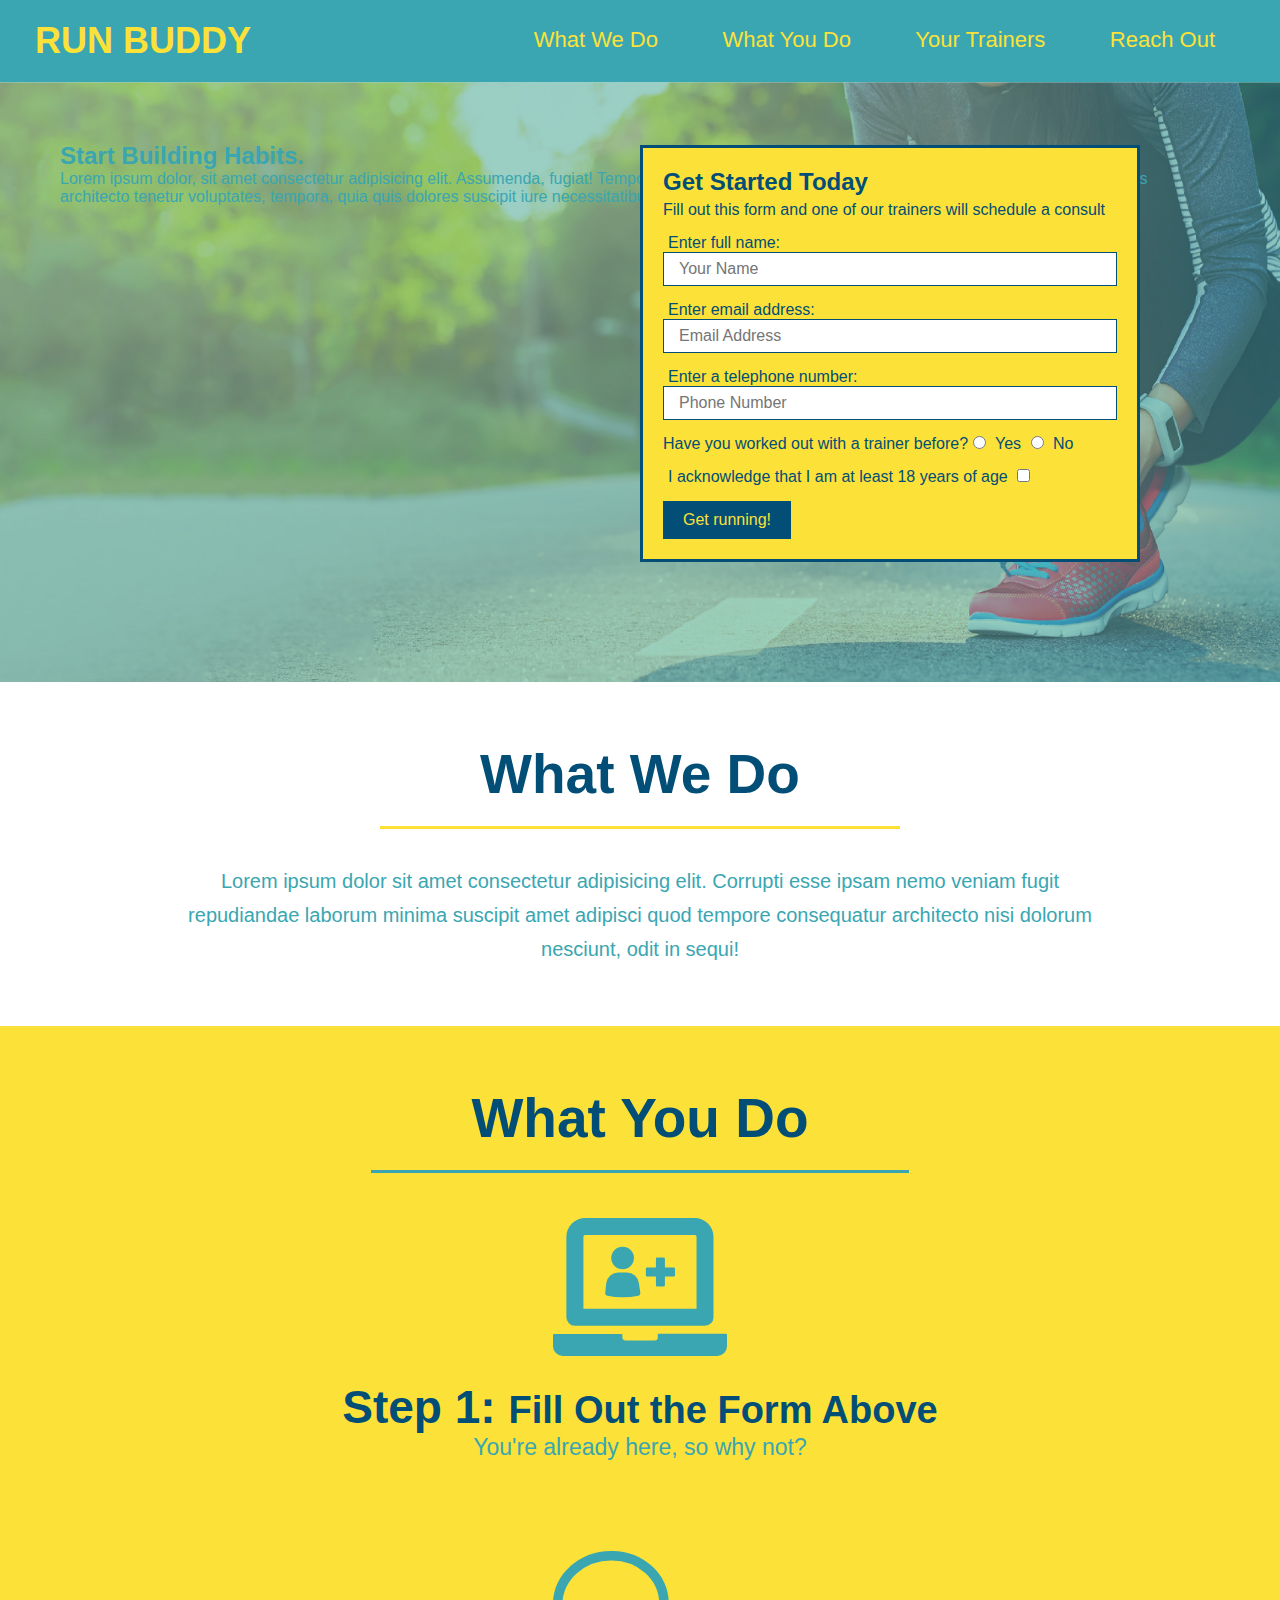
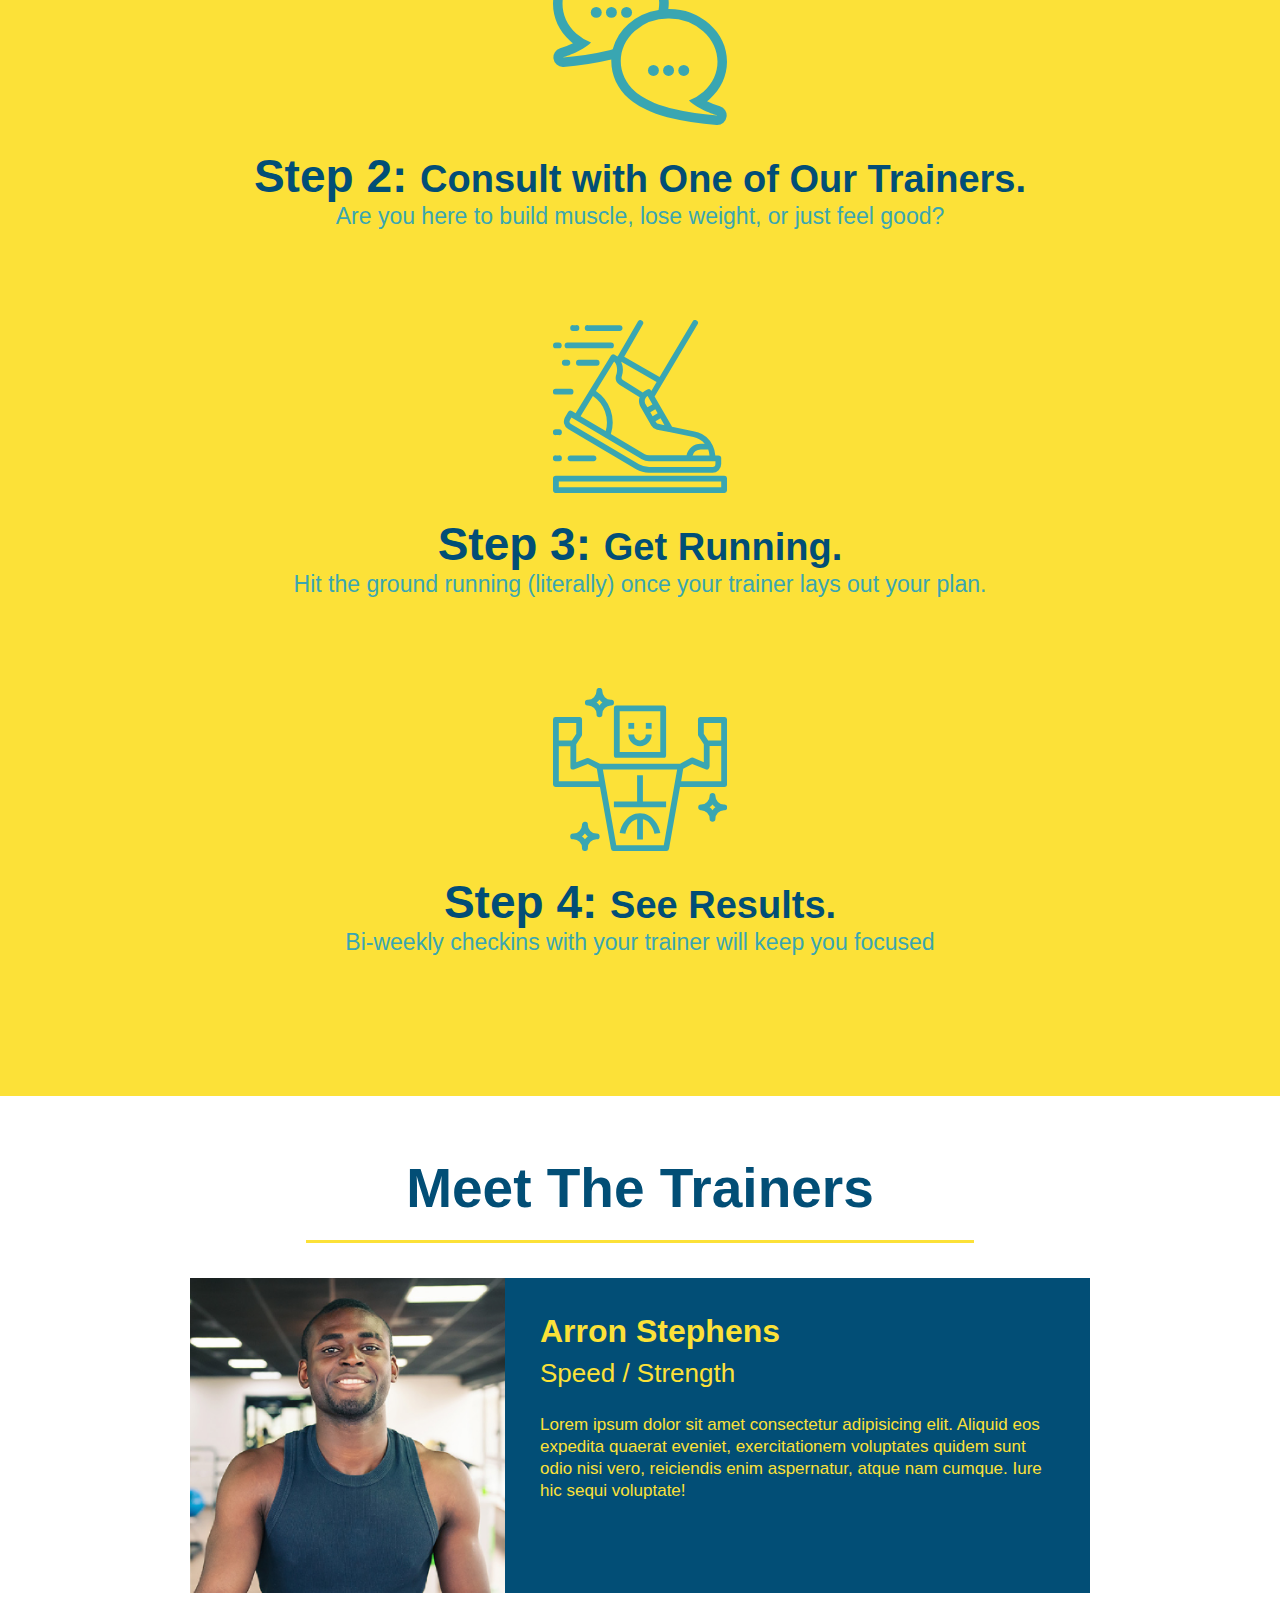
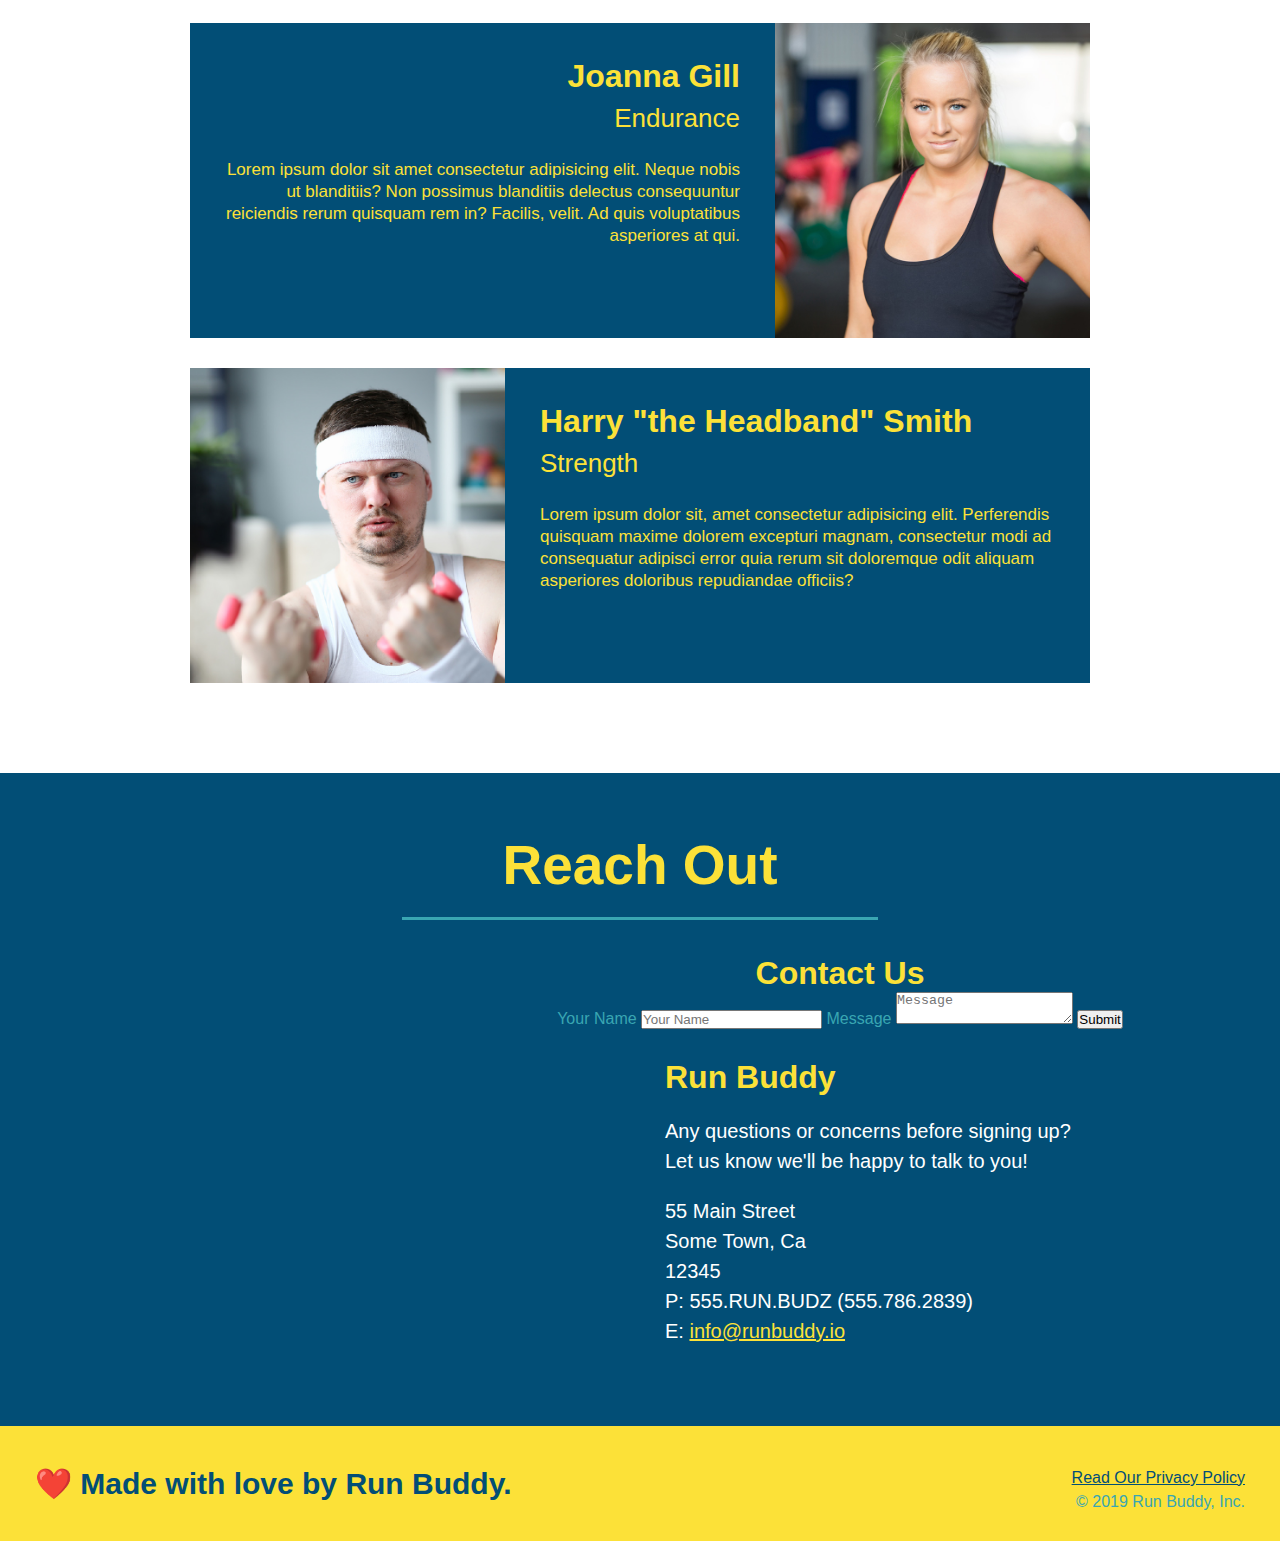
==== index.html @ 428d2fec "add contact form" ====
<!DOCTYPE html>
<html lang="en">
  <head>
    <meta charset="UTF-8" />
    <title>Run Buddy</title>
    <link rel="stylesheet" href="./assets/css/style.css" />
  </head>
  <body>
    <!-- navigation -->
    <header>
      <h1>
        <a href="/">RUN BUDDY</a>
      </h1>
      <nav>
        <!-- Unordered list element -->
        <ul>
          <!-- List item element -->
          <li>
            <!-- Anchor element -->
            <a href="#what-we-do">What We Do</a>
          </li>
          <li>
            <a href="#what-you-do">What You Do</a>
          </li>
          <li>
            <a href="#your-trainers">Your Trainers</a>
          </li>
          <li>
            <a href="#reach-out">Reach Out</a>
          </li>
        </ul>
      </nav>
    </header>

    <!-- hero/jumbotron -->
    <section class="hero">
      <div class="hero-cta">
        <h2>Start Building Habits.</h2>
        <p>Lorem ipsum dolor, sit amet consectetur adipisicing elit. Assumenda, fugiat! Temporibus odio possimus fugit consequuntur, debitis voluptatem dignissimos architecto tenetur voluptates, tempora, quia quis dolores suscipit iure necessitatibus iusto illo.</p>
      </div>
      <div class="hero-form">
        <h3>Get Started Today</h3>
        <p>
          Fill out this form and one of our trainers will schedule a consult
        </p>
        <!-- add form element -->
        <form>
          <label for="name">Enter full name:</label>
          <input
            type="text"
            placeholder="Your Name"
            name="name"
            id="name"
            class="form-input"
          />
          <label for="email">Enter email address:</label>
          <input
            type="email"
            placeholder="Email Address"
            name="email"
            id="email"
            class="form-input"
          />
          <label for="phone">Enter a telephone number:</label>
          <input
            type="tel"
            placeholder="Phone Number"
            name="phone"
            id="phone-number"
            class="form-input"
          />
          <p>
            Have you worked out with a trainer before?
            <input type="radio" name="trainer-confirm" id="trainer-yes" />
            <label for="trainer-yes">Yes</label>
            <input type="radio" name="trainer-confirm" id="trainer-no" />
            <label for="trainer-no">No</label>
          </p>
          <p>
            <label for="checkbox">
              I acknowledge that I am at least 18 years of age
            </label>
            <input type="checkbox" name="age-confirm" id="checkbox" />
          </p>
          <button type="submit">Get running!</button>
        </form>
      </div>
    </section>

    <!-- 'what we do' section -->
    <section id="what-we-do" class="intro">
      <h2 class="section-title primary-border">What We Do</h2>
      <p>
        Lorem ipsum dolor sit amet consectetur adipisicing elit. Corrupti esse
        ipsam nemo veniam fugit repudiandae laborum minima suscipit amet
        adipisci quod tempore consequatur architecto nisi dolorum nesciunt, odit
        in sequi!
      </p>
    </section>

    <!-- 'what you do' section -->
    <section id="what-you-do" class="steps">
      <h2 class="section-title secondary-border">What You Do</h2>

      <div>
        <img src="assets/images/step-1.svg" alt="" />
        <h3>Step 1: <span>Fill Out the Form Above</span></h3>
        <p>You're already here, so why not?</p>
      </div>

      <div>
        <img src="assets/images/step-2.svg" alt="" />
        <h3>Step 2: <span>Consult with One of Our Trainers.</span></h3>
        <p>Are you here to build muscle, lose weight, or just feel good?</p>
      </div>

      <div>
        <img src="assets/images/step-3.svg" alt="" />
        <h3>Step 3: <span>Get Running.</span></h3>
        <p>
          Hit the ground running (literally) once your trainer lays out your
          plan.
        </p>
      </div>

      <div>
        <img src="assets/images/step-4.svg" alt="" />
        <h3>Step 4: <span>See Results.</span></h3>
        <p>Bi-weekly checkins with your trainer will keep you focused</p>
      </div>
    </section>

    <!-- 'meet the trainers' section -->
    <section id="your-trainers" class="trainers">
      <h2 class="section-title primary-border">Meet The Trainers</h2>
      <!-- first trainer bio -->
      <article class="trainer">
        <img
          src="assets/images/trainer-1.jpg"
          alt="Arron Stephens in his workout clothes, ready to pump iron"
        />
        <div class="trainer-bio text-left">
          <h3>Arron Stephens</h3>
          <h4>Speed / Strength</h4>
          <p>
            Lorem ipsum dolor sit amet consectetur adipisicing elit. Aliquid eos
            expedita quaerat eveniet, exercitationem voluptates quidem sunt odio
            nisi vero, reiciendis enim aspernatur, atque nam cumque. Iure hic
            sequi voluptate!
          </p>
        </div>
      </article>
      <!-- second trainer bio -->
      <article class="trainer">
        <div class="trainer-bio text-right">
          <h3>Joanna Gill</h3>
          <h4>Endurance</h4>
          <p>
            Lorem ipsum dolor sit amet consectetur adipisicing elit. Neque nobis
            ut blanditiis? Non possimus blanditiis delectus consequuntur
            reiciendis rerum quisquam rem in? Facilis, velit. Ad quis
            voluptatibus asperiores at qui.
          </p>
        </div>
        <img
          src="assets/images/trainer-2.jpg"
          alt="Joanna Gill cooling off after a workout"
        />
      </article>
      <!-- third trainer bio -->
      <article class="trainer">
        <img
          src="assets/images/trainer-3.jpg"
          alt="Harry Smith wearing a headband and lifting comically small pink weights"
        />
        <div class="trainer-bio text-left">
          <h3>Harry "the Headband" Smith</h3>
          <h4>Strength</h4>
          <p>
            Lorem ipsum dolor sit, amet consectetur adipisicing elit.
            Perferendis quisquam maxime dolorem excepturi magnam, consectetur
            modi ad consequatur adipisci error quia rerum sit doloremque odit
            aliquam asperiores doloribus repudiandae officiis?
          </p>
        </div>
      </article>
    </section>

    <!-- 'reach out' section -->
    <section id="reach-out" class="contact">
      <h2 class="section-title secondary-border">Reach Out</h2>
      <div class="contact-info">
        <iframe
          src="https://www.google.com/maps/embed?pb=!1m18!1m12!1m3!1d12410.68404969108!2d-95.26455086713744!3d38.954343572988265!2m3!1f0!2f0!3f0!3m2!1i1024!2i768!4f13.1!3m3!1m2!1s0x87bf6f32f3a8d673%3A0x53714e21ab238228!2sUniversity%20of%20Kansas!5e0!3m2!1sen!2sus!4v1631415348283!5m2!1sen!2sus"
          style="border: 0"
          allowfullscreen=""
          loading="lazy"
        ></iframe>
        <h3>Contact Us</h3>
        <form>
          <label for="contact-name">Your Name</label>
          <input type="text" id="contact-name" placeholder="Your Name" />

          <label for="contact-message">Message</label>
          <textarea id="contact-message" placeholder="Message"></textarea>

          <button type="submit">Submit</button>
        </form>

        <div>
          <h3>Run Buddy</h3>
          <p>
            Any questions or concerns before signing up?
            <br />
            Let us know we'll be happy to talk to you!
          </p>
          <address>
            55 Main Street <br />
            Some Town, Ca <br />
            12345 <br />
            P: 555.RUN.BUDZ (555.786.2839) <br />
            E: <a href="mailto:info@runbuddy.io">info@runbuddy.io </a>
          </address>
        </div>
      </div>
    </section>

    <!-- footer -->
    <footer>
      <h2>❤️ Made with love by Run Buddy.</h2>
      <div>
        <a href="./privacy-policy.html">Read Our Privacy Policy</a><br />
        &copy; 2019 Run Buddy, Inc.
      </div>
    </footer>
  </body>
</html>
---- assets/css/style.css ----
* {
  margin: 0;
  padding: 0;
  box-sizing: border-box;
}

/* apply styles to <body> */
body {
  color: #39a6b2;
  font-family: Helvetica, Arial, sans-serif;
}

/* apply styles to <header> */
header {
  padding: 20px 35px;
  background-color: #39a6b2;
}

header h1 {
  font-weight: bold;
  font-size: 36px;
  color: #fce138;
  margin: 0;
  display: inline;
}

header a {
  text-decoration: none;
  color: #fce138;
}

header nav {
  float: right;
  margin: 7px 0;
}

header nav ul li {
  display: inline;
}

header nav ul li a {
  margin: 0 30px;
  font-weight: lighter;
  font-size: 22px;
}

/* FOOTER STYLES START */
footer {
  background: #fce138;
  width: 100%;
  padding: 40px 35px;
}

footer h2 {
  display: inline;
  color: #024e76;
  font-size: 30px;
  margin: 0;
}

footer div {
  float: right;
  line-height: 1.5;
  text-align: right;
}

footer a {
  color: #024e76;
}
/* FOOTER STYLES END */

/* SECTION UTILITY STYLES START */
section {
    padding: 60px;
}

.section-title {
  font-size: 55px;
  color: #024e76;
  margin-bottom: 35px;
  padding: 0 100px 20px 100px;
  display: inline-block;
  border-bottom: 3px solid;
}

.primary-border {
  border-color: #fce138;
}

.secondary-border {
  border-color: #39a6b2;
}

.text-left {
  text-align: left;
}

.text-right {
  text-align: right;
}
/* SECTION UTILITY STYLES END */

/* HERO STYLES START */
.hero {
  background-image: url("../images/hero-bg.jpg");
  height: 600px;
  background-size: cover;
  background-position: center;
  position: relative;
}

.hero-form {
  background-color: #fce138;
  padding: 20px;
  width: 500px;
  color: #024e76;
  border: solid 3px #024e76;
  position: absolute;
  bottom: 120px;
  right: 140px;
}

.hero-form h3 {
  margin: 0;
  font-size: 24px;
}

.hero-form p {
  margin: 5px 0 15px 0;
}

.hero-form label {
  margin: 0 5px;
}

.hero-form button {
  padding: 10px 20px;
  font-size: 16px;
  color: #fce138;
  border: none;
  background-color: #024e76;
}

.form-input {
  border: 1px solid #024e76;
  display: block;
  padding: 7px 15px;
  font-size: 16px;
  color: #024e76;
  width: 100%;
  margin-bottom: 15px;
}
/* HERO STYLES END */


/* WHAT WE DO STYLES START */
.intro {
  text-align: center;
}

.intro p {
  line-height: 1.7;
  color: #39a6b2;
  width: 80%;
  font-size: 20px;
  margin: 0 auto;
}
/* WHAT WE DO STYLES END */

/* WHAT YOU DO STYLES START */
.steps {
  text-align: center;
  background: #fce138;
}

.steps div {
  margin-bottom: 80px;
}

.steps img {
  width: 15%;
  margin: 10px 0;
}

.steps h3 {
  color: #024e76;
  font-size: 46px;
  margin-top: 10px;
}

.steps p {
  color: #39a6b2;
  font-size: 23px;
}

.steps span {
  font-size: 38px;
}
/* WHAT YOU DO STYLES END */

/* YOUR TRAINERS STYLES START */
.trainers {
  text-align: center;
}

.trainer {
  width: 900px;
  margin: 0 auto 30px auto;
  background: #024e76;
  color: #fce138;
  overflow: auto;
}

.trainer img {
  width: 35%;
  float: left;
}

.trainer-bio {
  padding: 35px;
  float: left;
  width: 65%;
}

.trainer-bio h3 {
  font-size: 32px;
  margin-bottom: 8px;
}

.trainer-bio h4 {
  font-weight: lighter;
  font-size: 26px;
  margin-bottom: 25px;
}

.trainer-bio p {
  font-size: 17px;
  line-height: 1.3;
}
/* YOUR TRAINERS STYLES END */

/* REACH OUT STYLES START */
.contact {
  background: #024e76;
  text-align: center;
  overflow: auto;
}

.contact h2 {
  color: #fce138;
}

.contact-info iframe {
  width: 400px;
  height: 400px;
  float: left;
}

.contact-info div {
  width: 410px;
  display: inline-block;
  vertical-align: top;
  text-align: left;
  margin: 30px 0 0 60px;
  color: white;
}

.contact-info h3 {
  color: #fce138;
  font-size: 32px;
}

.contact-info p,
address {
  margin: 20px 0;
  line-height: 1.5;
  font-size: 20px;
  font-style: normal;
}

.contact-info a {
  color: #fce138;
}
/* REACH OUT STYLES END */
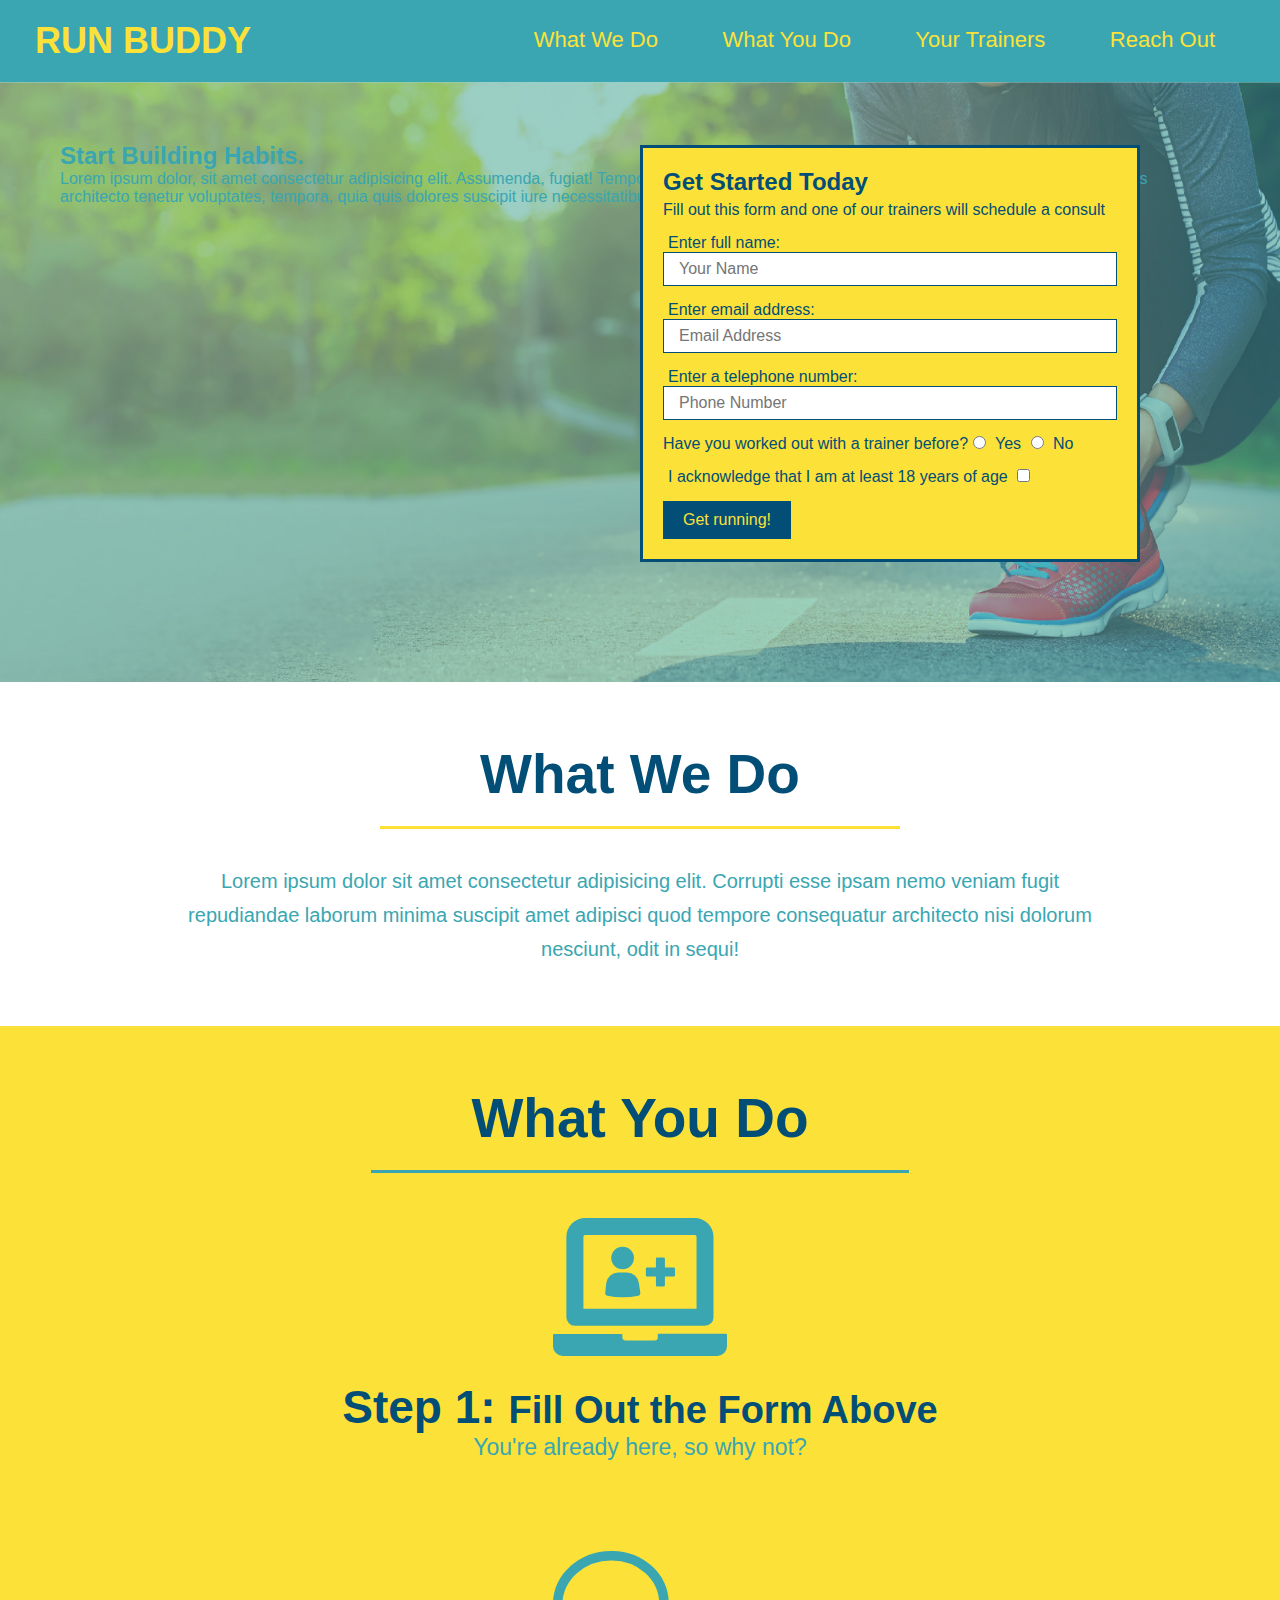
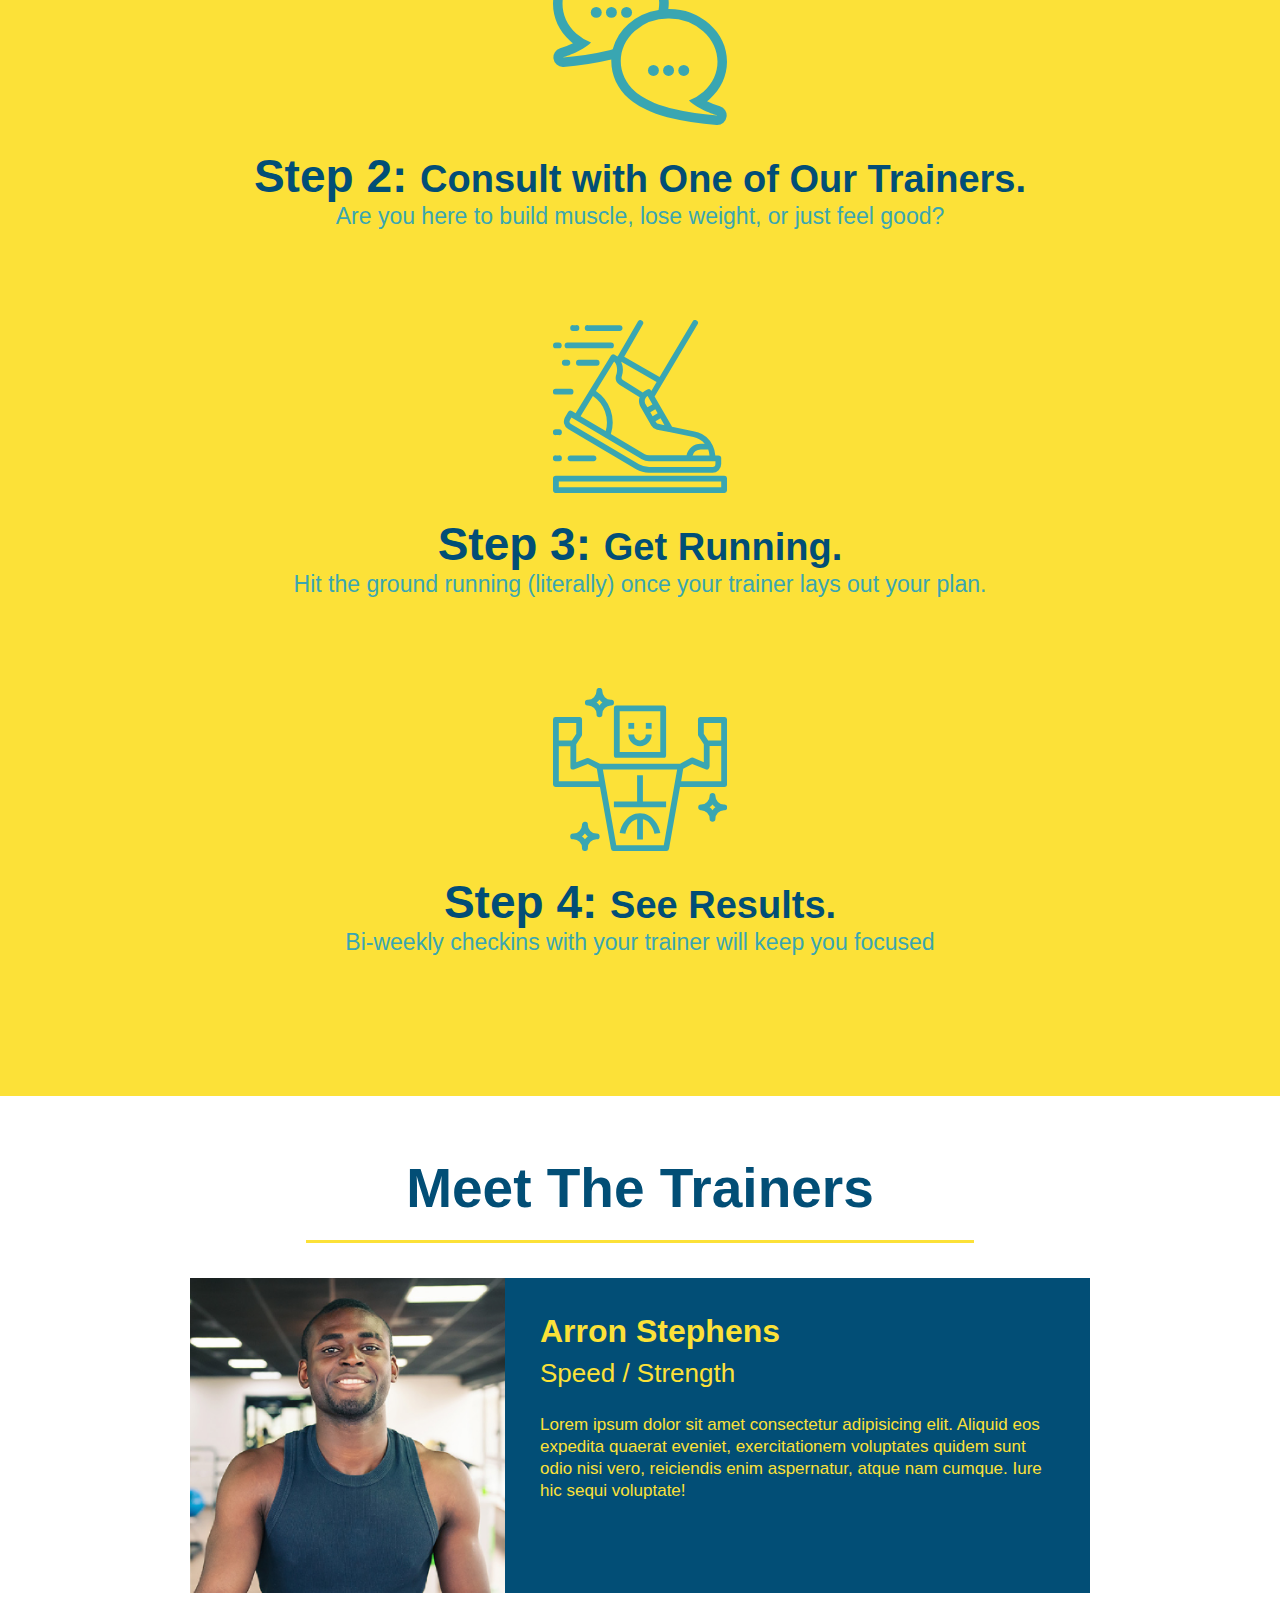
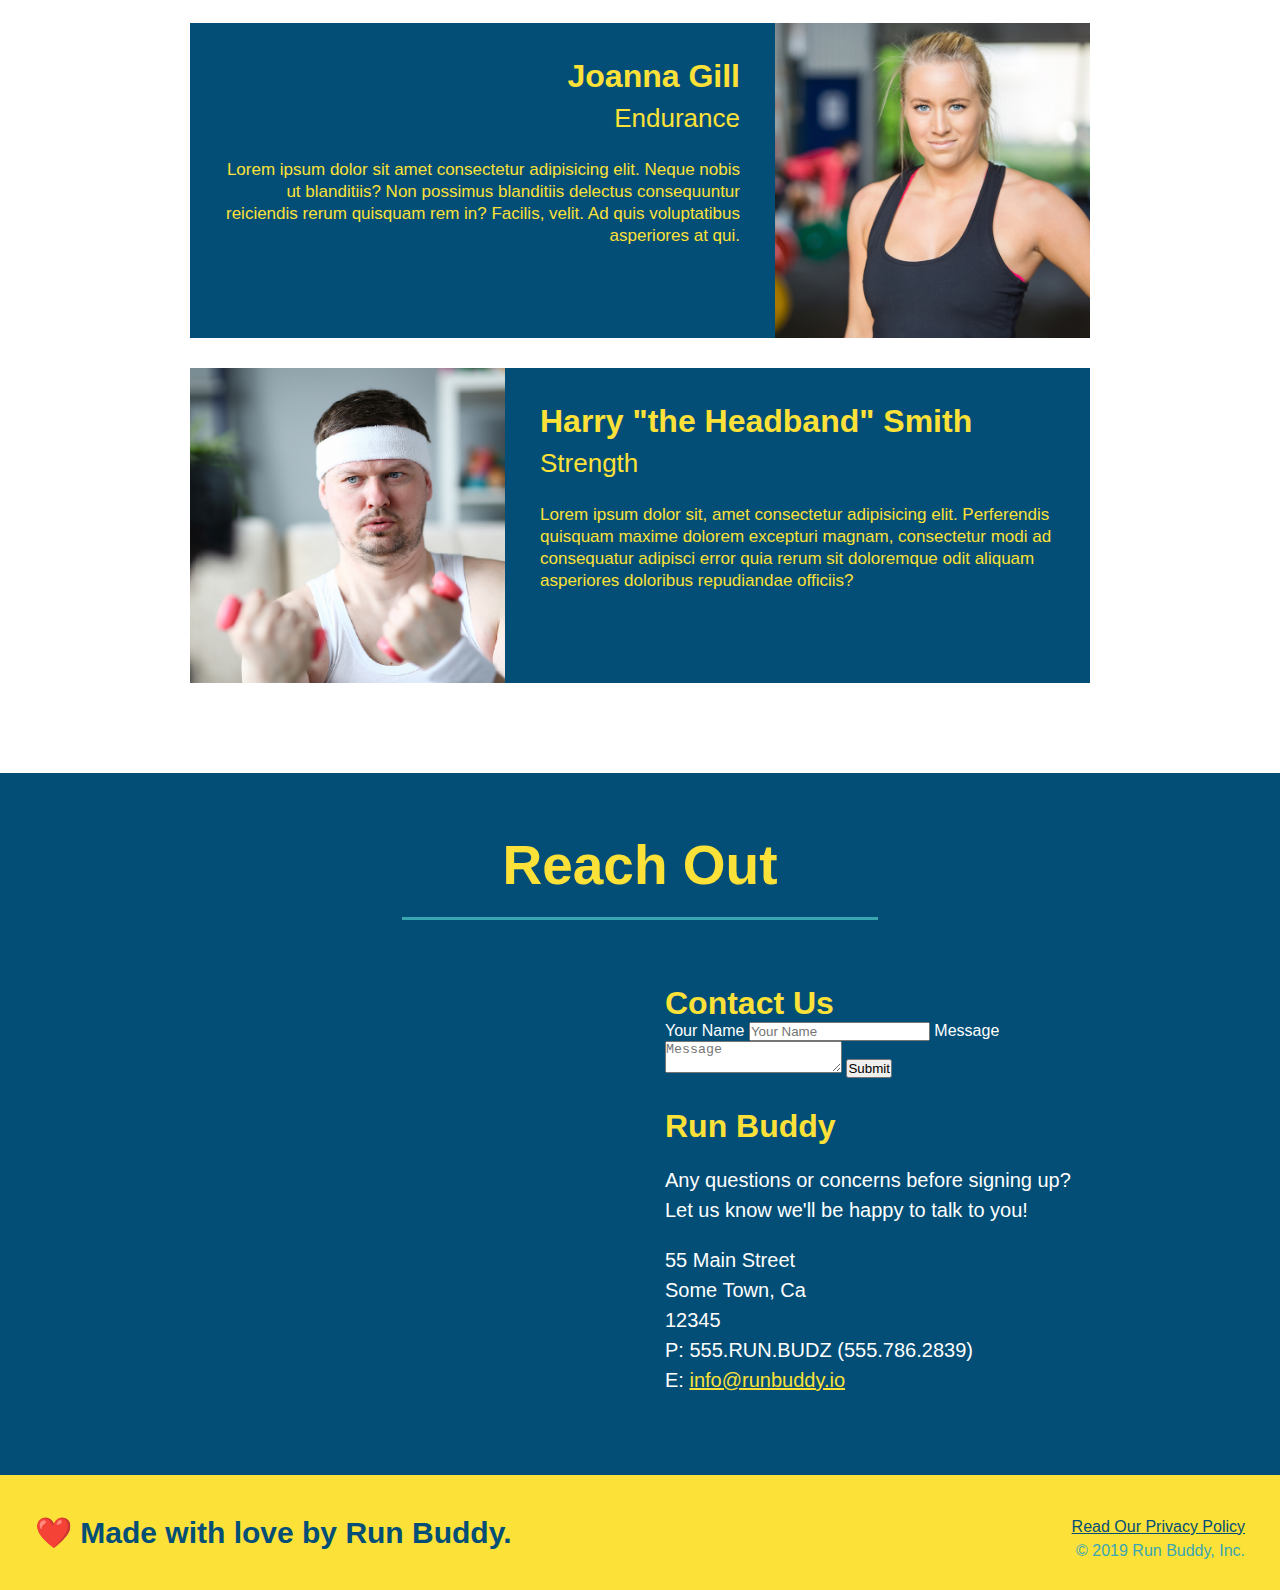
==== commit 39609951: "add missing contact-form div" ====
--- a/index.html
+++ b/index.html
@@ -36,7 +36,12 @@
     <section class="hero">
       <div class="hero-cta">
         <h2>Start Building Habits.</h2>
-        <p>Lorem ipsum dolor, sit amet consectetur adipisicing elit. Assumenda, fugiat! Temporibus odio possimus fugit consequuntur, debitis voluptatem dignissimos architecto tenetur voluptates, tempora, quia quis dolores suscipit iure necessitatibus iusto illo.</p>
+        <p>
+          Lorem ipsum dolor, sit amet consectetur adipisicing elit. Assumenda,
+          fugiat! Temporibus odio possimus fugit consequuntur, debitis
+          voluptatem dignissimos architecto tenetur voluptates, tempora, quia
+          quis dolores suscipit iure necessitatibus iusto illo.
+        </p>
       </div>
       <div class="hero-form">
         <h3>Get Started Today</h3>
@@ -196,17 +201,18 @@
           allowfullscreen=""
           loading="lazy"
         ></iframe>
-        <h3>Contact Us</h3>
-        <form>
-          <label for="contact-name">Your Name</label>
-          <input type="text" id="contact-name" placeholder="Your Name" />
-
-          <label for="contact-message">Message</label>
-          <textarea id="contact-message" placeholder="Message"></textarea>
-
-          <button type="submit">Submit</button>
-        </form>
-
+        <div class="contact-form">
+          <h3>Contact Us</h3>
+          <form>
+            <label for="contact-name">Your Name</label>
+            <input type="text" id="contact-name" placeholder="Your Name" />
+
+            <label for="contact-message">Message</label>
+            <textarea id="contact-message" placeholder="Message"></textarea>
+
+            <button type="submit">Submit</button>
+          </form>
+        </div>
         <div>
           <h3>Run Buddy</h3>
           <p>
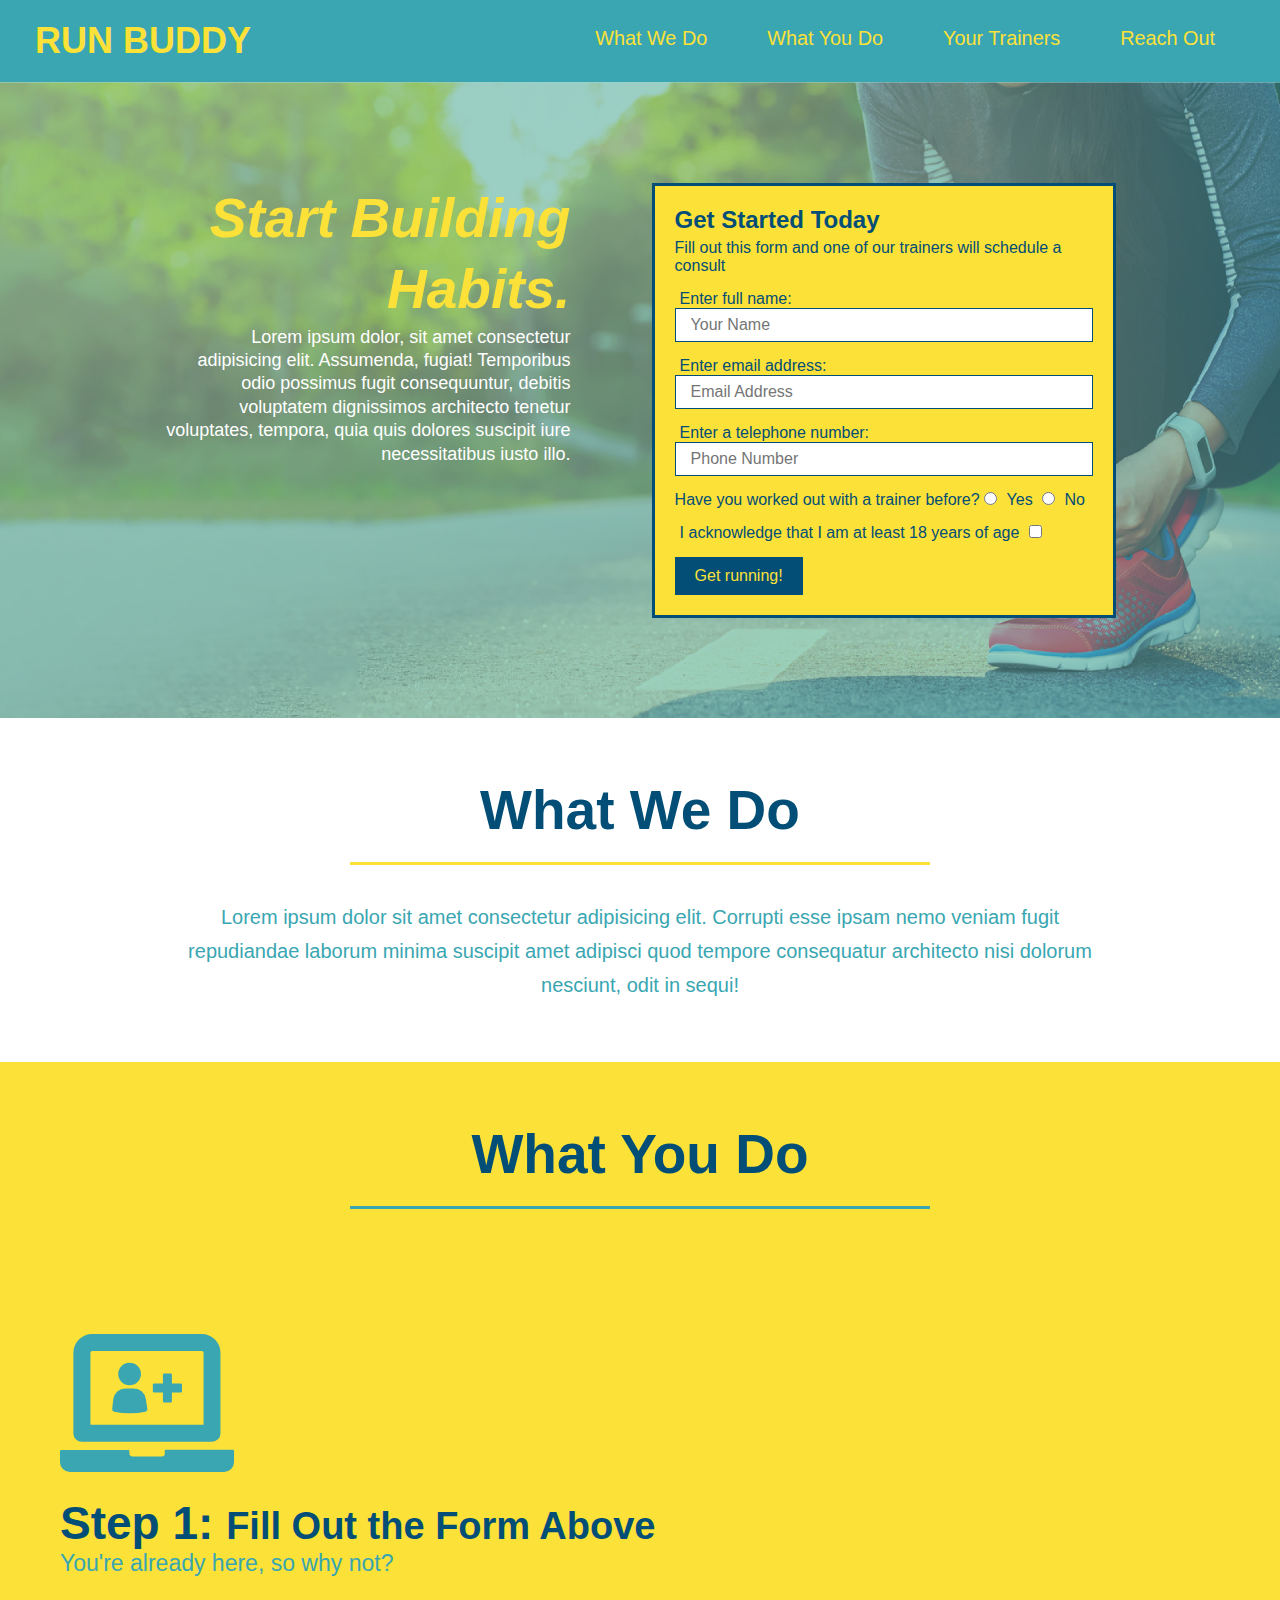
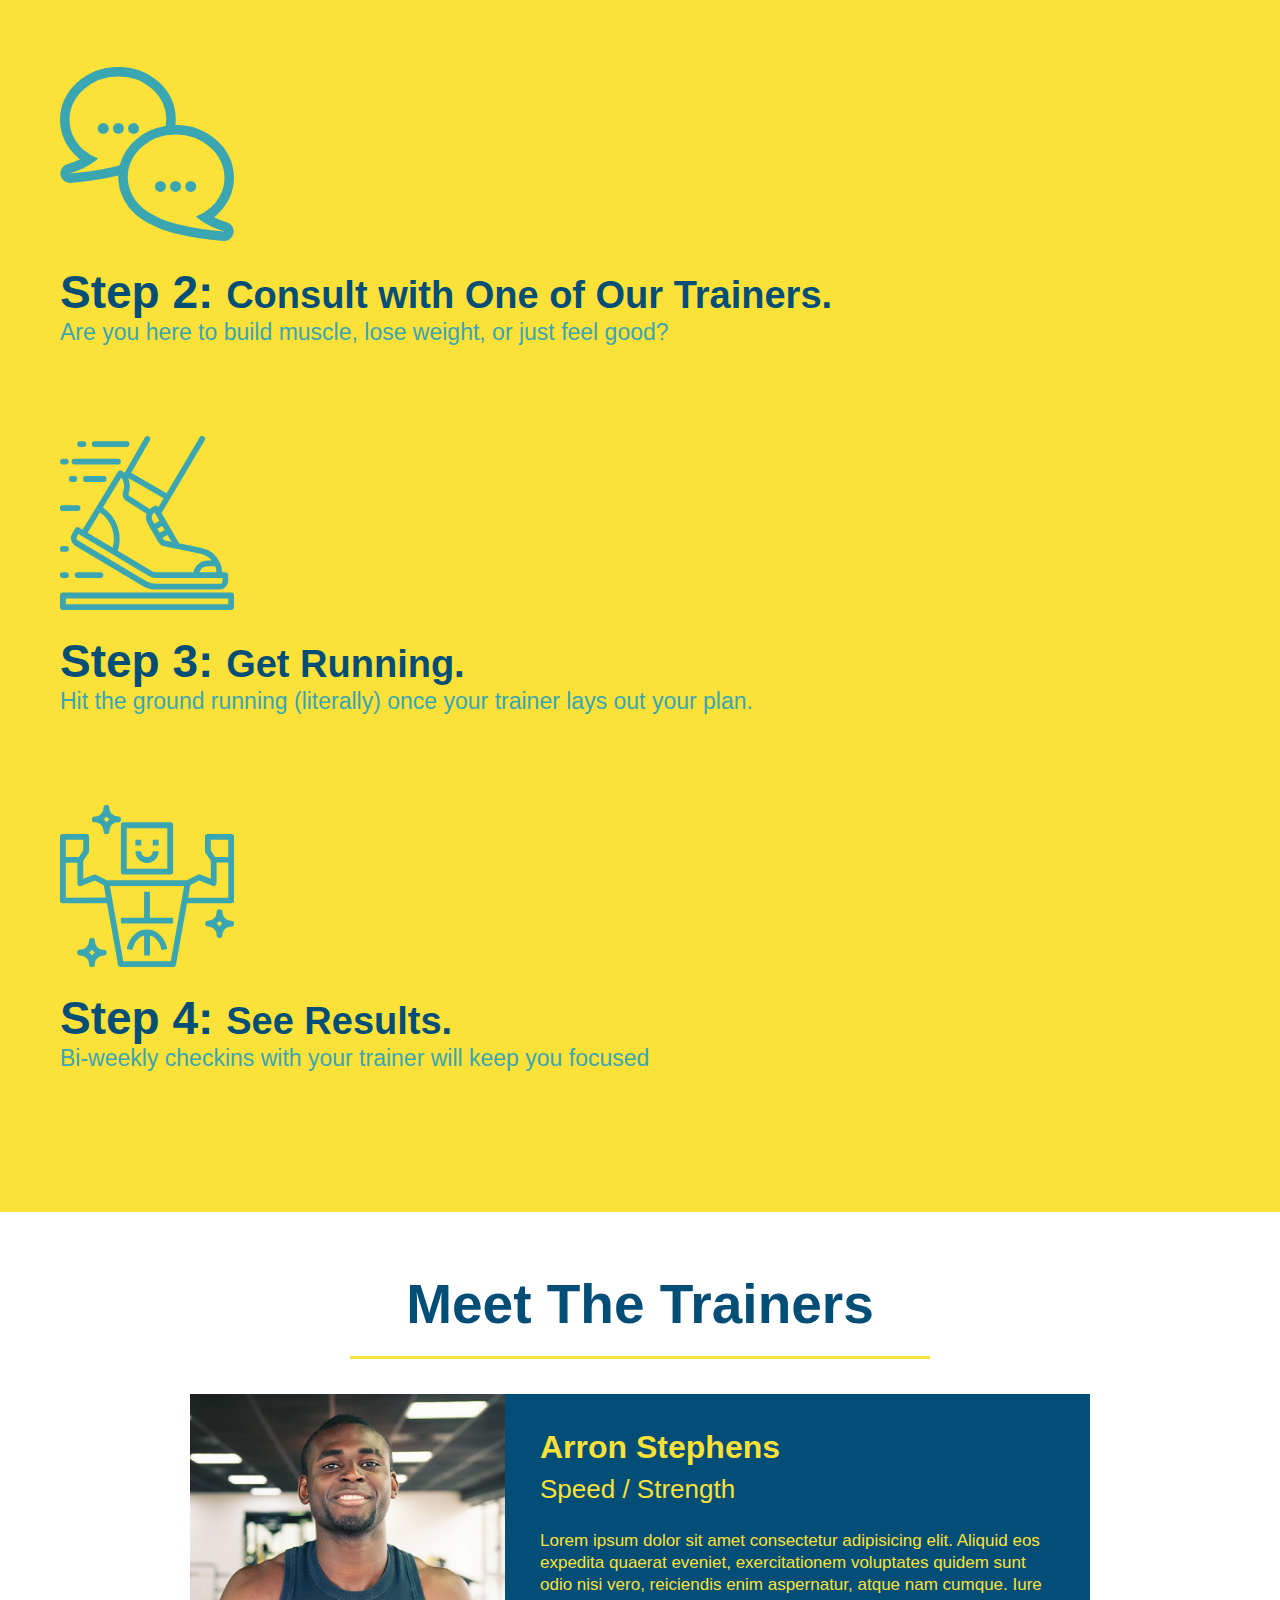
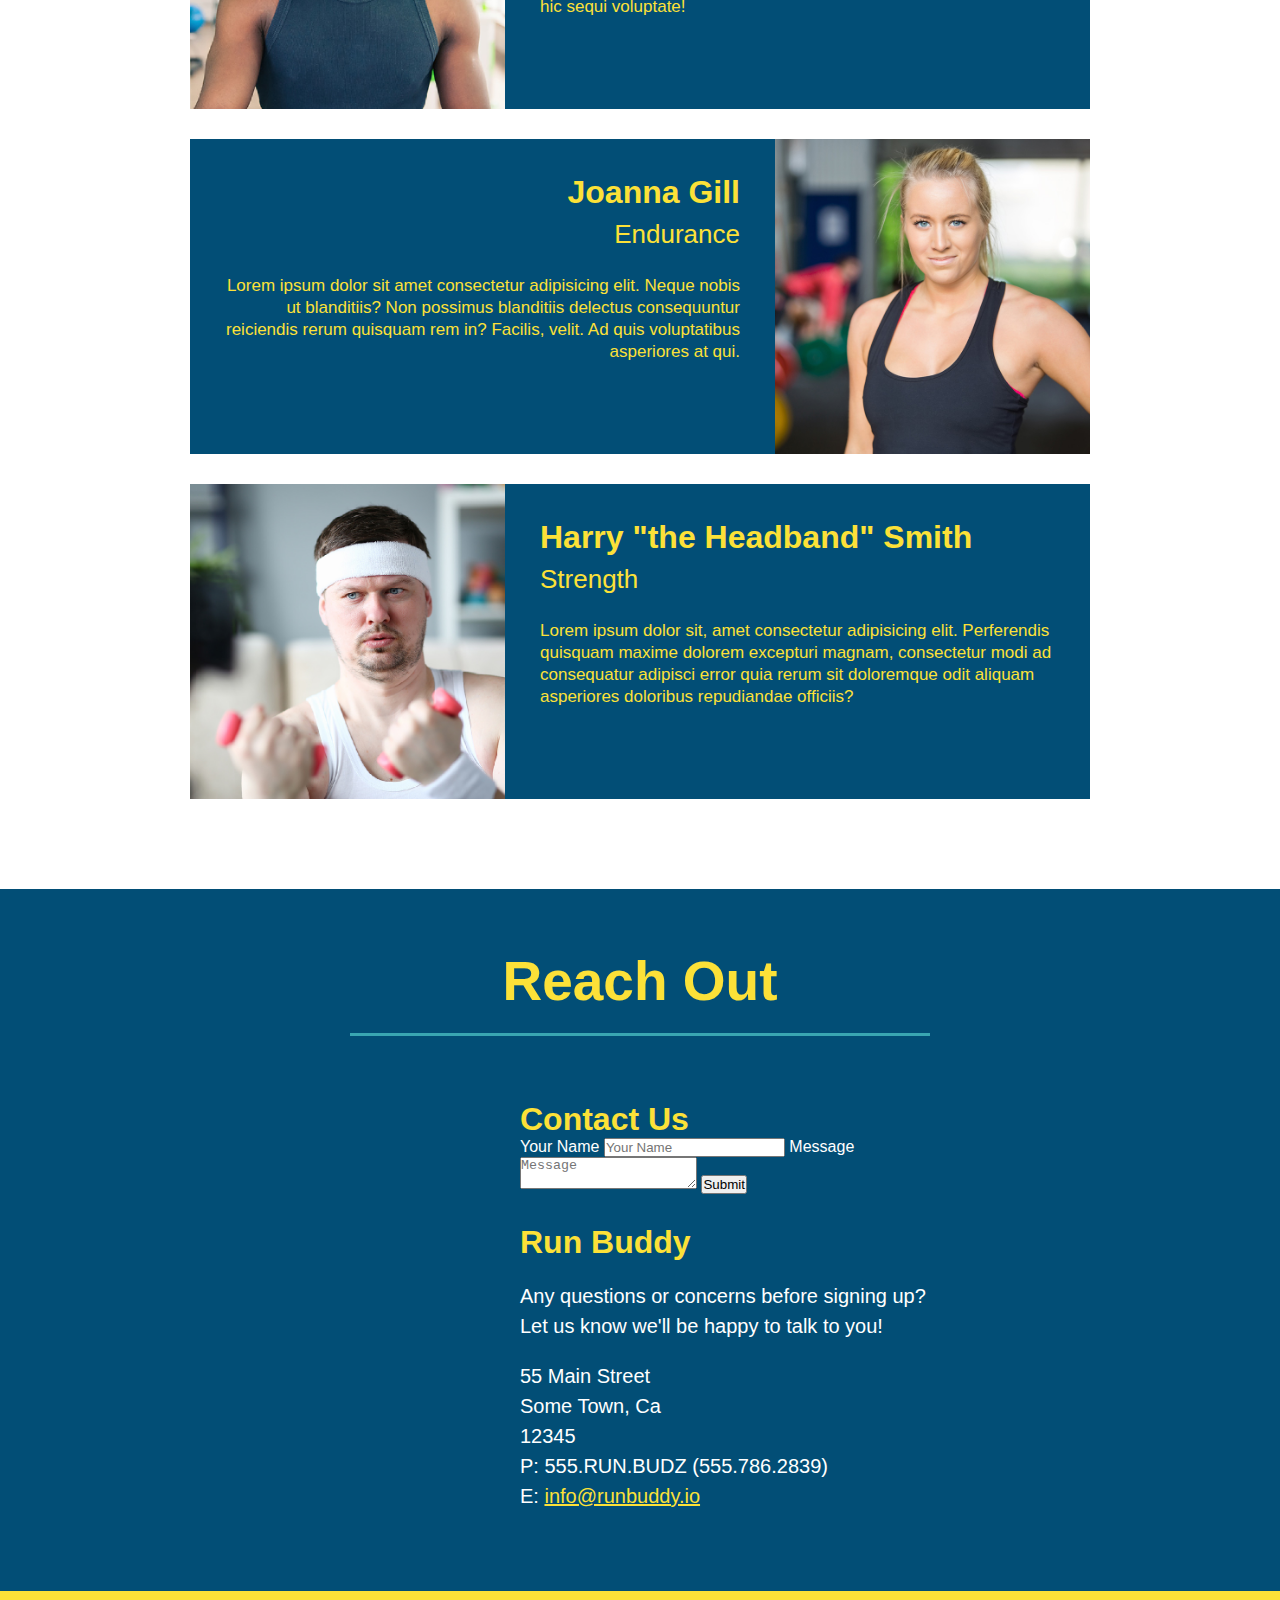
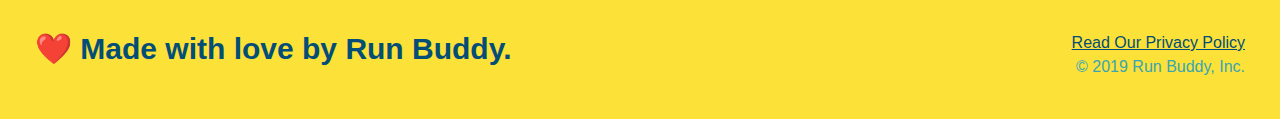
==== commit 3b9536e6: "add flexbox to section titles and p elements" ====
--- a/index.html
+++ b/index.html
@@ -94,19 +94,24 @@
 
     <!-- 'what we do' section -->
     <section id="what-we-do" class="intro">
-      <h2 class="section-title primary-border">What We Do</h2>
-      <p>
-        Lorem ipsum dolor sit amet consectetur adipisicing elit. Corrupti esse
-        ipsam nemo veniam fugit repudiandae laborum minima suscipit amet
-        adipisci quod tempore consequatur architecto nisi dolorum nesciunt, odit
-        in sequi!
-      </p>
+      <div class="flex-row">
+        <h2 class="section-title primary-border">What We Do</h2>
+      </div>
+      <div class="flex-row">
+        <p>
+          Lorem ipsum dolor sit amet consectetur adipisicing elit. Corrupti esse
+          ipsam nemo veniam fugit repudiandae laborum minima suscipit amet
+          adipisci quod tempore consequatur architecto nisi dolorum nesciunt,
+          odit in sequi!
+        </p>
+      </div>
     </section>
 
     <!-- 'what you do' section -->
     <section id="what-you-do" class="steps">
-      <h2 class="section-title secondary-border">What You Do</h2>
-
+      <div class="flex-row">
+        <h2 class="section-title secondary-border">What You Do</h2>
+      </div>
       <div>
         <img src="assets/images/step-1.svg" alt="" />
         <h3>Step 1: <span>Fill Out the Form Above</span></h3>
@@ -137,7 +142,9 @@
 
     <!-- 'meet the trainers' section -->
     <section id="your-trainers" class="trainers">
-      <h2 class="section-title primary-border">Meet The Trainers</h2>
+      <div class="flex-row">
+        <h2 class="section-title primary-border">Meet The Trainers</h2>
+      </div>
       <!-- first trainer bio -->
       <article class="trainer">
         <img
@@ -193,7 +200,9 @@
 
     <!-- 'reach out' section -->
     <section id="reach-out" class="contact">
-      <h2 class="section-title secondary-border">Reach Out</h2>
+      <div class="flex-row">
+        <h2 class="section-title secondary-border">Reach Out</h2>
+      </div>
       <div class="contact-info">
         <iframe
           src="https://www.google.com/maps/embed?pb=!1m18!1m12!1m3!1d12410.68404969108!2d-95.26455086713744!3d38.954343572988265!2m3!1f0!2f0!3f0!3m2!1i1024!2i768!4f13.1!3m3!1m2!1s0x87bf6f32f3a8d673%3A0x53714e21ab238228!2sUniversity%20of%20Kansas!5e0!3m2!1sen!2sus!4v1631415348283!5m2!1sen!2sus"
--- a/assets/css/style.css
+++ b/assets/css/style.css
@@ -14,6 +14,9 @@
 header {
   padding: 20px 35px;
   background-color: #39a6b2;
+  display: flex;
+  justify-content: space-between;
+  flex-wrap: wrap;
 }
 
 header h1 {
@@ -21,7 +24,6 @@
   font-size: 36px;
   color: #fce138;
   margin: 0;
-  display: inline;
 }
 
 header a {
@@ -30,18 +32,21 @@
 }
 
 header nav {
-  float: right;
   margin: 7px 0;
 }
 
-header nav ul li {
-  display: inline;
+header nav ul {
+  display: flex;
+  flex-wrap: wrap;
+  justify-content: space-between;
+  align-items: center;
+  list-style: none;
 }
 
 header nav ul li a {
   margin: 0 30px;
   font-weight: lighter;
-  font-size: 22px;
+  font-size: 1.55vw;
 }
 
 /* FOOTER STYLES START */
@@ -49,17 +54,18 @@
   background: #fce138;
   width: 100%;
   padding: 40px 35px;
+  display: flex;
+  justify-content: space-between;
+  flex-wrap: wrap;
 }
 
 footer h2 {
-  display: inline;
   color: #024e76;
   font-size: 30px;
   margin: 0;
 }
 
 footer div {
-  float: right;
   line-height: 1.5;
   text-align: right;
 }
@@ -77,10 +83,11 @@
 .section-title {
   font-size: 55px;
   color: #024e76;
-  margin-bottom: 35px;
-  padding: 0 100px 20px 100px;
-  display: inline-block;
   border-bottom: 3px solid;
+  padding-bottom: 20px;
+  text-align: center;
+  margin: 0 auto 35px auto;
+  width: 50%;
 }
 
 .primary-border {
@@ -97,27 +104,45 @@
 
 .text-right {
   text-align: right;
+}
+
+.flex-row {
+  display: flex;
 }
 /* SECTION UTILITY STYLES END */
 
 /* HERO STYLES START */
 .hero {
   background-image: url("../images/hero-bg.jpg");
-  height: 600px;
   background-size: cover;
   background-position: center;
-  position: relative;
+  display: flex;
+  justify-content: center;
+  flex-wrap: wrap;
+}
+
+.hero-cta {
+  width: 35%;
+  text-align: right;
+  margin: 3.5%;
+  color: #fff;
+  font-size: 18px;
+  line-height: 1.3;
+}
+
+.hero-cta h2 {
+  font-style: italic;
+  font-size: 55px;
+  color: #fce138;
 }
 
 .hero-form {
   background-color: #fce138;
   padding: 20px;
-  width: 500px;
+  width: 40%;
   color: #024e76;
   border: solid 3px #024e76;
-  position: absolute;
-  bottom: 120px;
-  right: 140px;
+  margin: 3.5%;
 }
 
 .hero-form h3 {
@@ -154,22 +179,18 @@
 
 
 /* WHAT WE DO STYLES START */
-.intro {
-  text-align: center;
-}
-
 .intro p {
   line-height: 1.7;
   color: #39a6b2;
   width: 80%;
   font-size: 20px;
   margin: 0 auto;
+  text-align: center;
 }
 /* WHAT WE DO STYLES END */
 
 /* WHAT YOU DO STYLES START */
 .steps {
-  text-align: center;
   background: #fce138;
 }
 
@@ -199,10 +220,6 @@
 /* WHAT YOU DO STYLES END */
 
 /* YOUR TRAINERS STYLES START */
-.trainers {
-  text-align: center;
-}
-
 .trainer {
   width: 900px;
   margin: 0 auto 30px auto;
@@ -242,7 +259,6 @@
 /* REACH OUT STYLES START */
 .contact {
   background: #024e76;
-  text-align: center;
   overflow: auto;
 }
 
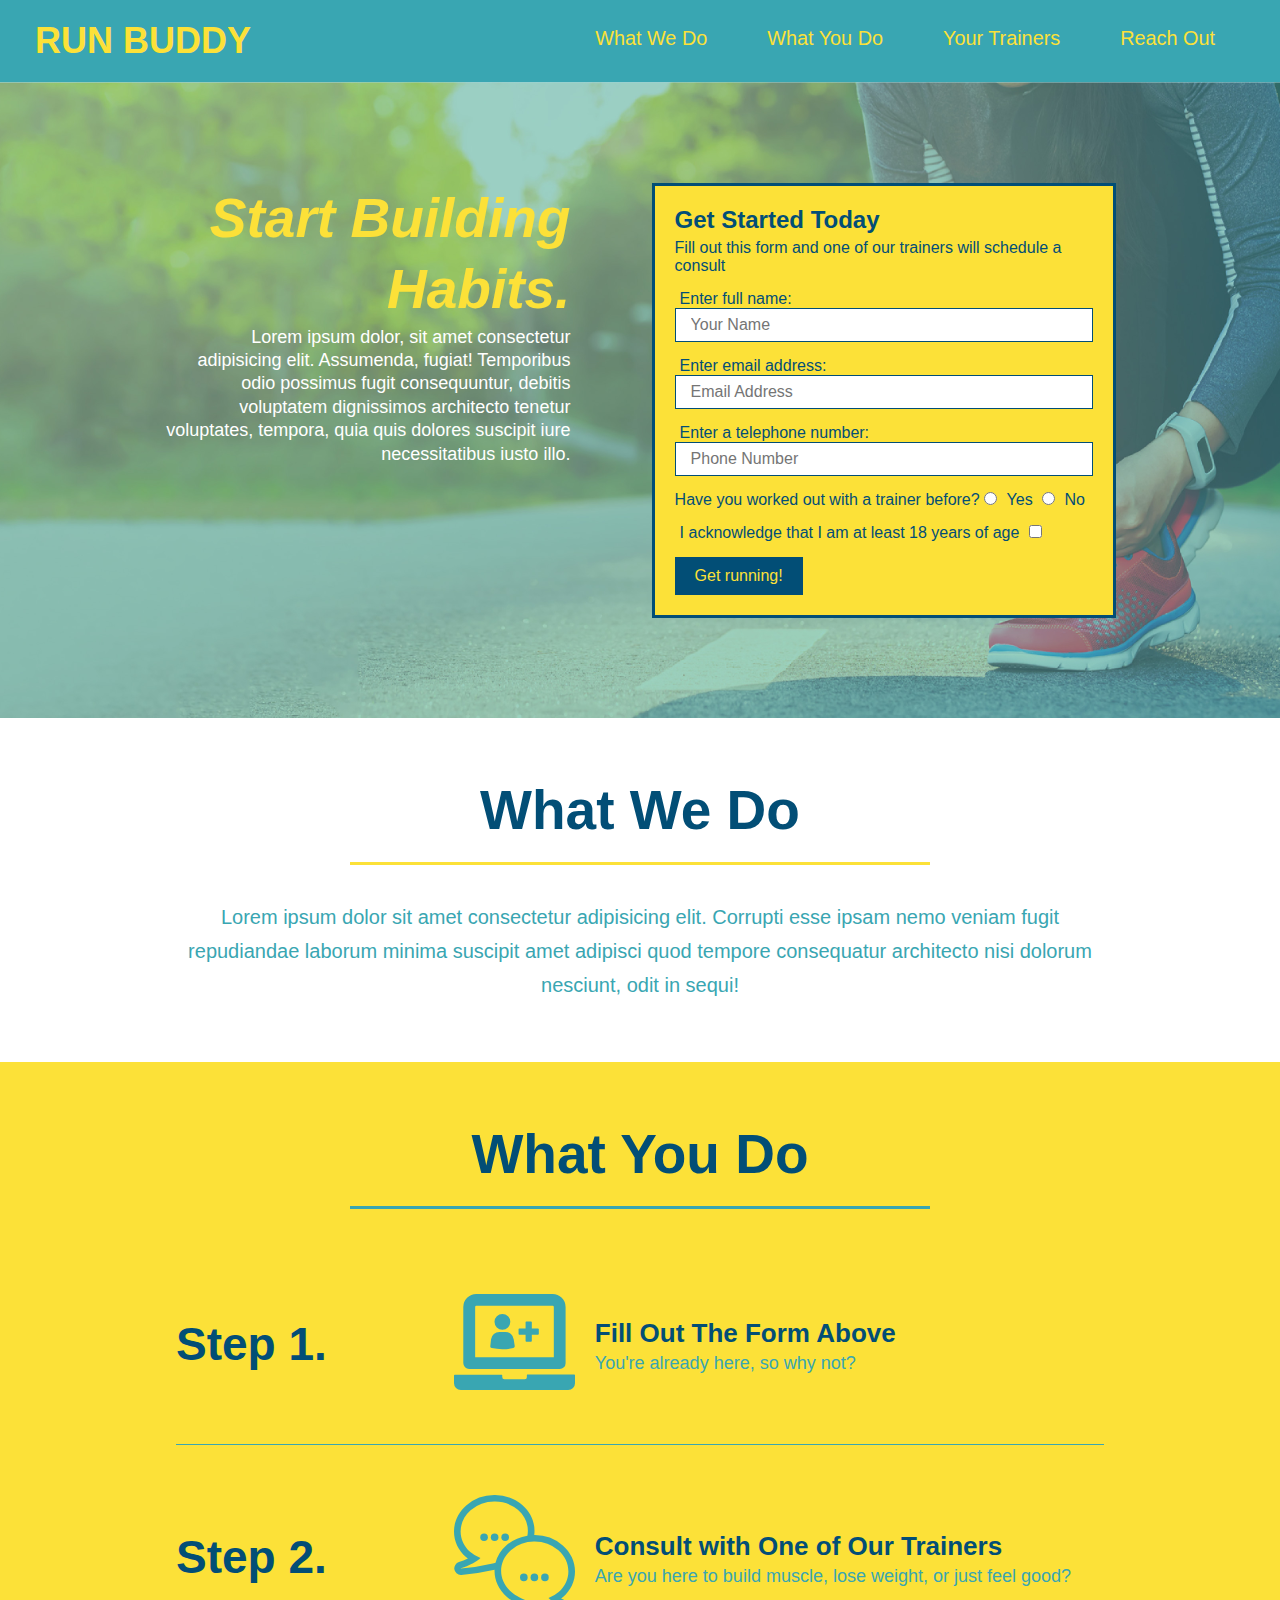
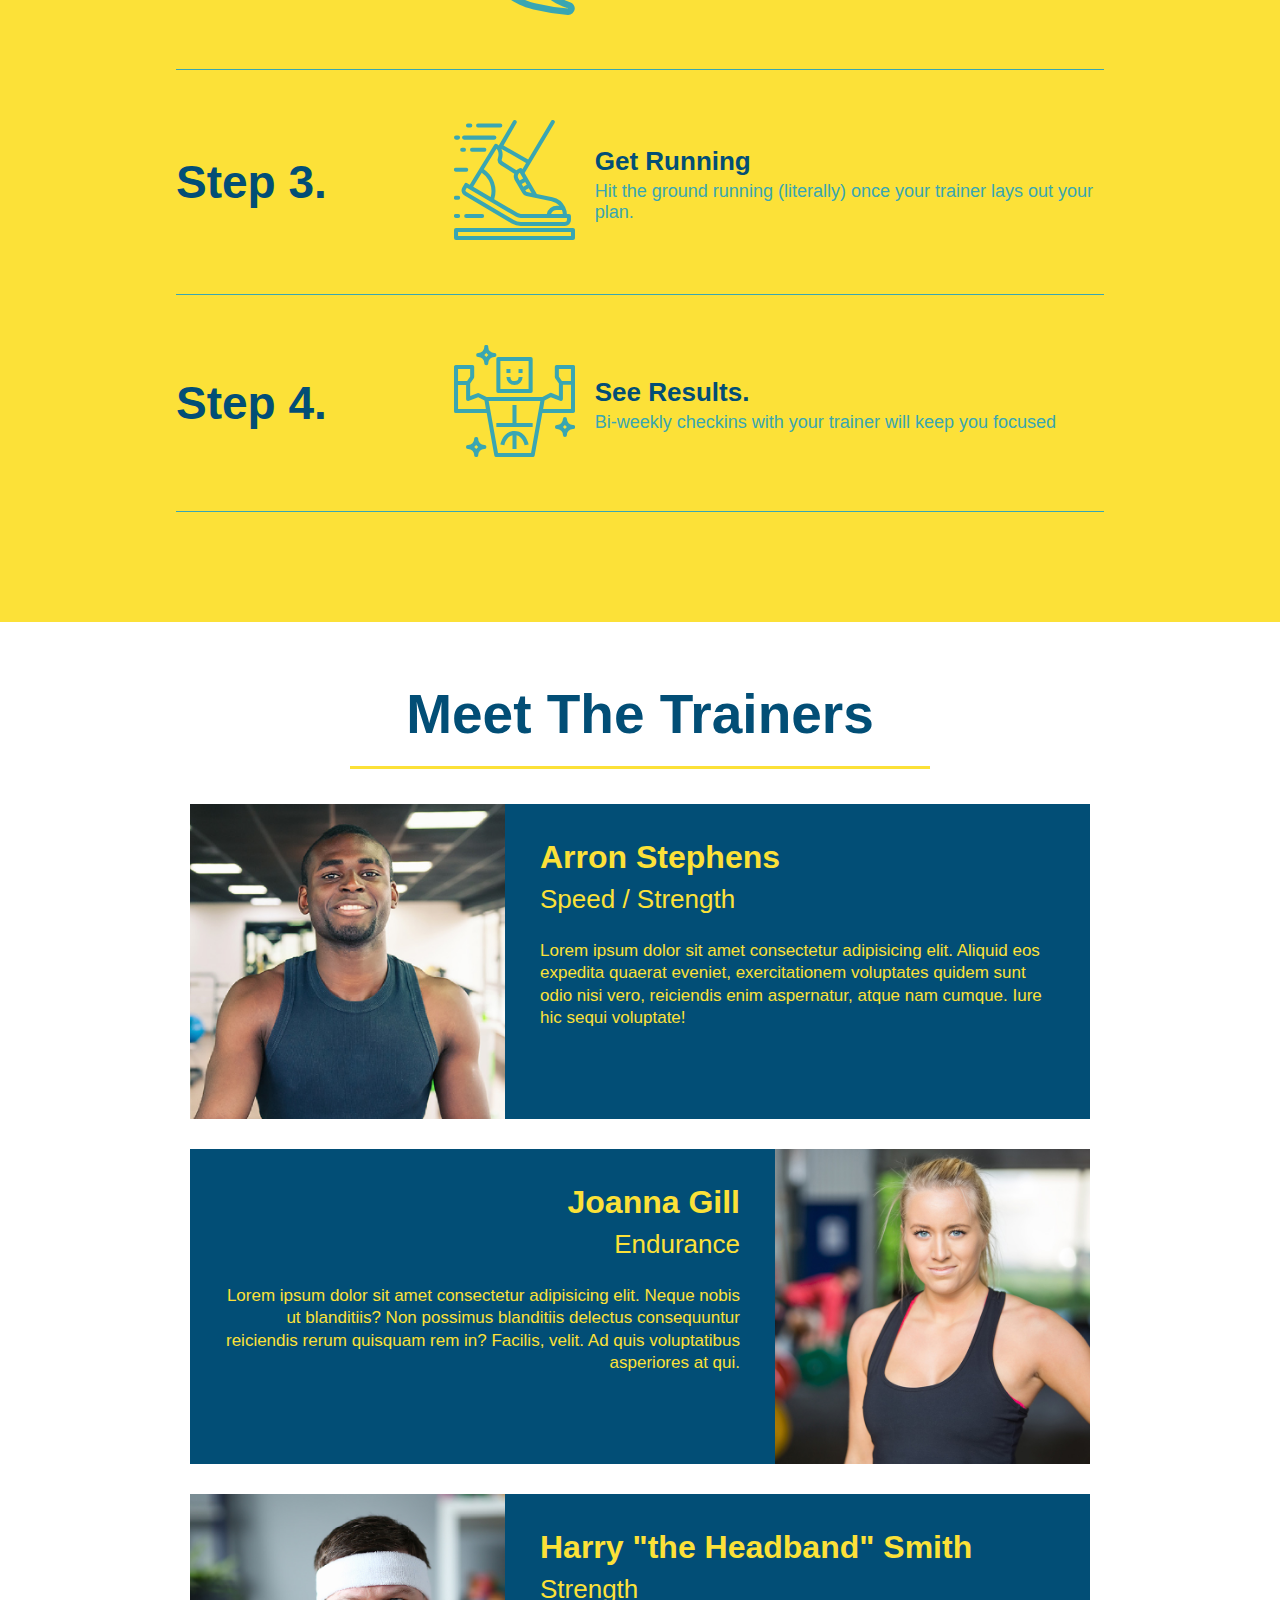
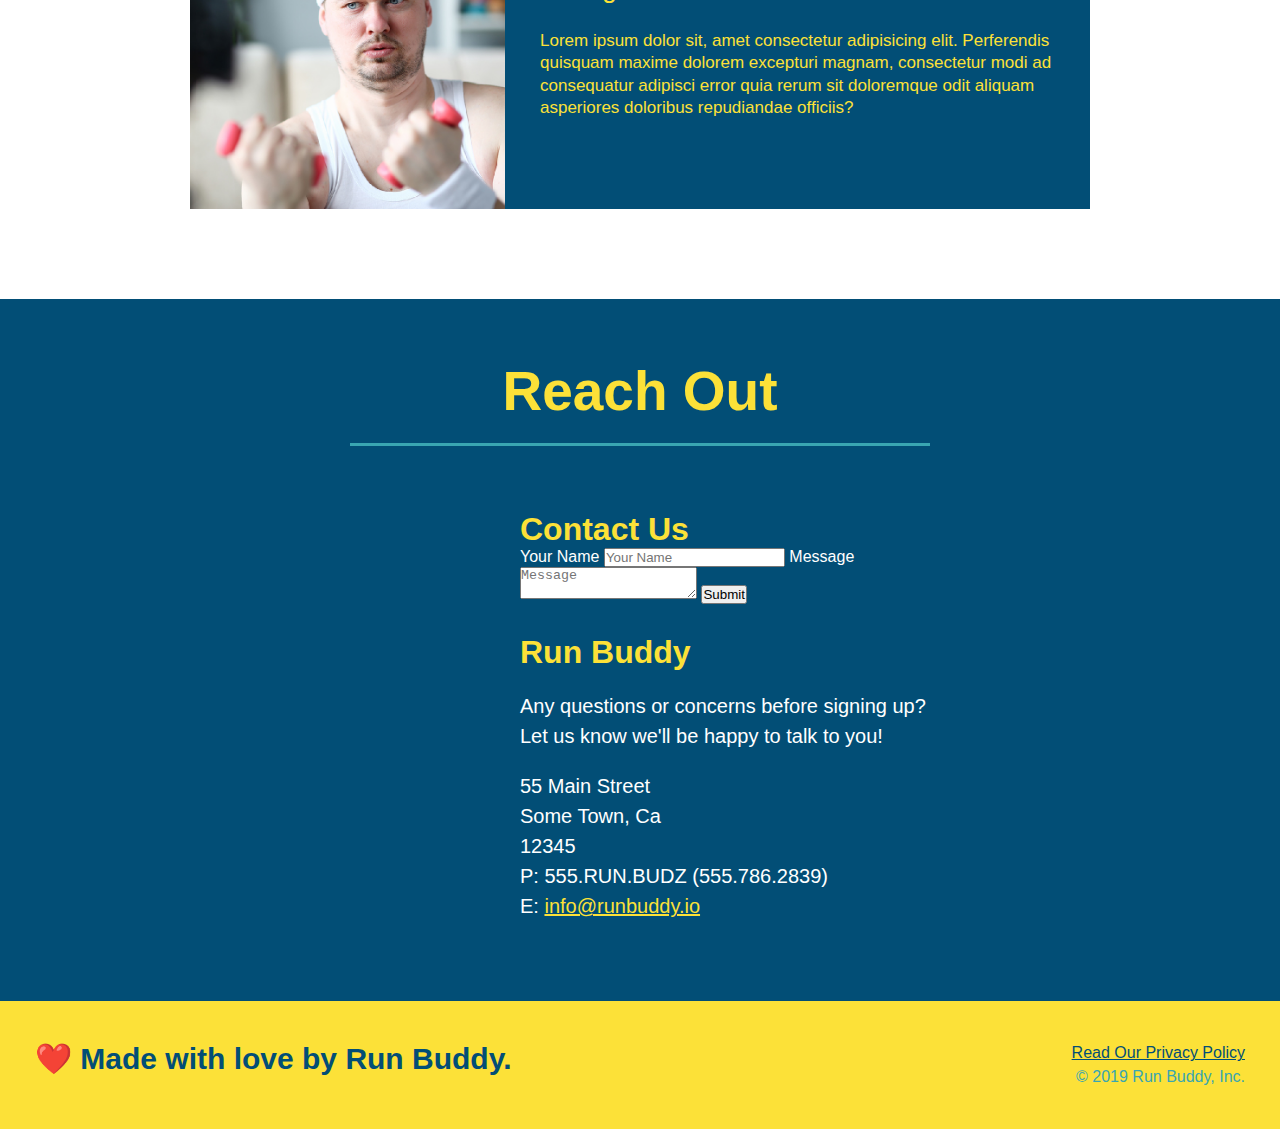
==== commit 97e6fb68: "add flexbox to the steps" ====
--- a/index.html
+++ b/index.html
@@ -112,31 +112,59 @@
       <div class="flex-row">
         <h2 class="section-title secondary-border">What You Do</h2>
       </div>
-      <div>
-        <img src="assets/images/step-1.svg" alt="" />
-        <h3>Step 1: <span>Fill Out the Form Above</span></h3>
-        <p>You're already here, so why not?</p>
-      </div>
-
-      <div>
-        <img src="assets/images/step-2.svg" alt="" />
-        <h3>Step 2: <span>Consult with One of Our Trainers.</span></h3>
-        <p>Are you here to build muscle, lose weight, or just feel good?</p>
-      </div>
-
-      <div>
-        <img src="assets/images/step-3.svg" alt="" />
-        <h3>Step 3: <span>Get Running.</span></h3>
-        <p>
-          Hit the ground running (literally) once your trainer lays out your
-          plan.
-        </p>
-      </div>
-
-      <div>
-        <img src="assets/images/step-4.svg" alt="" />
-        <h3>Step 4: <span>See Results.</span></h3>
-        <p>Bi-weekly checkins with your trainer will keep you focused</p>
+      <div class="step">
+        <h3>Step 1.</h3>
+        <div class="step-info">
+          <div class="step-img">
+            <img src="assets/images/step-1.svg" alt="" />
+          </div>
+          <div class="step-text">
+            <h4>Fill Out The Form Above</h4>
+            <p>You're already here, so why not?</p>
+          </div>
+        </div>
+      </div>
+
+      <div class="step">
+        <h3>Step 2.</h3>
+        <div class="step-info">
+          <div class="step-img">
+            <img src="assets/images/step-2.svg" alt="" />
+          </div>
+          <div class="step-text">
+            <h4>Consult with One of Our Trainers</h4>
+            <p>Are you here to build muscle, lose weight, or just feel good?</p>
+          </div>
+        </div>
+      </div>
+
+      <div class="step">
+        <h3>Step 3.</h3>
+        <div class="step-info">
+          <div class="step-img">
+            <img src="assets/images/step-3.svg" alt="" />
+          </div>
+          <div class="step-text">
+            <h4>Get Running</h4>
+            <p>
+              Hit the ground running (literally) once your trainer lays out your
+              plan.
+            </p>
+          </div>
+        </div>
+      </div>
+
+      <div class="step">
+        <h3>Step 4.</h3>
+        <div class="step-info">
+          <div class="step-img">
+            <img src="assets/images/step-4.svg" alt="" />
+          </div>
+          <div class="step-text">
+            <h4>See Results.</h4>
+            <p>Bi-weekly checkins with your trainer will keep you focused</p>
+          </div>
+        </div>
       </div>
     </section>
 
--- a/assets/css/style.css
+++ b/assets/css/style.css
@@ -194,28 +194,52 @@
   background: #fce138;
 }
 
-.steps div {
-  margin-bottom: 80px;
-}
-
-.steps img {
-  width: 15%;
-  margin: 10px 0;
-}
-
-.steps h3 {
+.step {
+  margin: 50px auto;
+  padding-bottom: 50px;
+  width: 80%;
+  border-bottom: 1px solid #39a6b2;
+  display: flex;
+  flex-wrap: wrap;
+  align-items: center;
+  justify-content: space-between;
+}
+
+.step h3 {
   color: #024e76;
   font-size: 46px;
-  margin-top: 10px;
-}
-
-.steps p {
+  flex: 1 30%;
+}
+
+.step-info {
+  flex: 2 70%;
+  display: flex;
+  flex-wrap: wrap;
+  align-items: center;
+}
+
+.step-img {
+  flex: 1 12%;
+  margin-right: 20px;
+}
+
+.step-img img {
+  max-width: 100%;
+}
+
+.step-text {
+  flex: 12;
+}
+
+.step-text h4 {
+  font-size: 26px;
+  line-height: 1.5;
+  color: #024e76;
+}
+
+.step-text p {
   color: #39a6b2;
-  font-size: 23px;
-}
-
-.steps span {
-  font-size: 38px;
+  font-size: 18px;
 }
 /* WHAT YOU DO STYLES END */
 
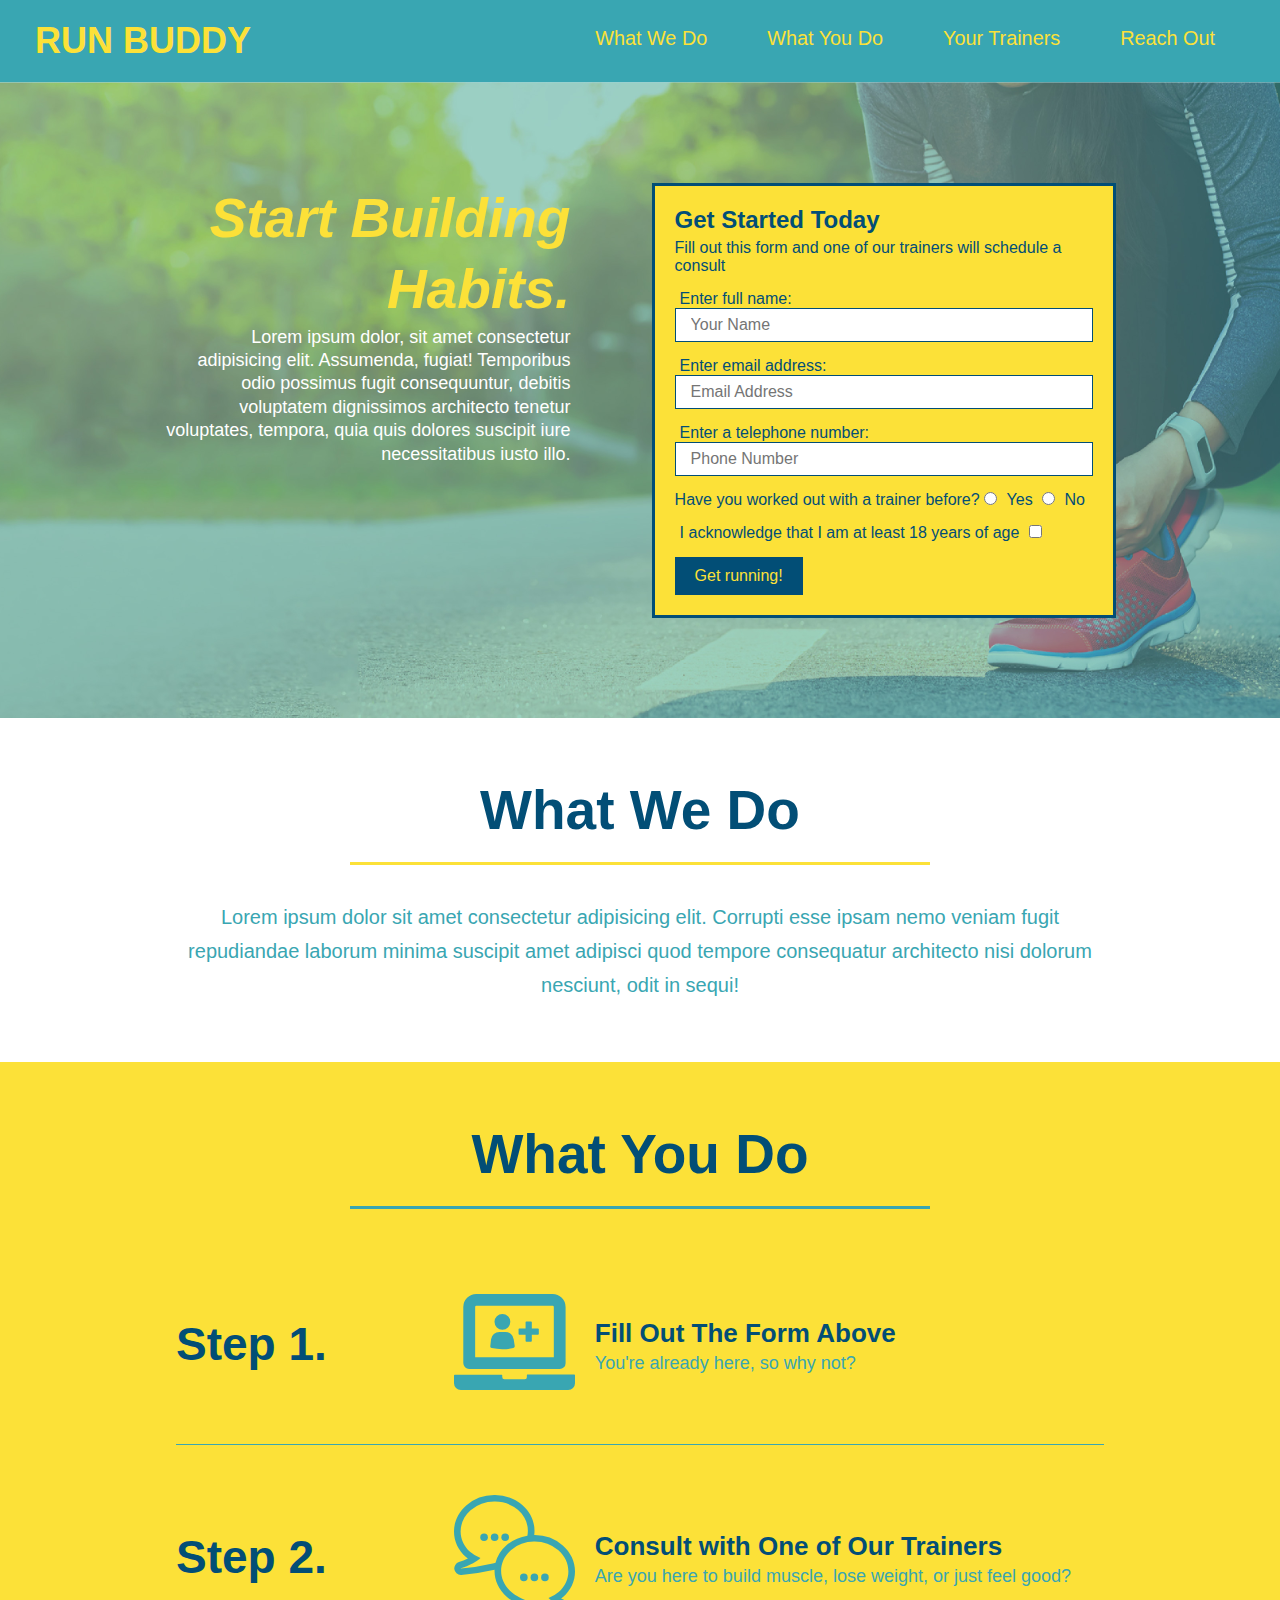
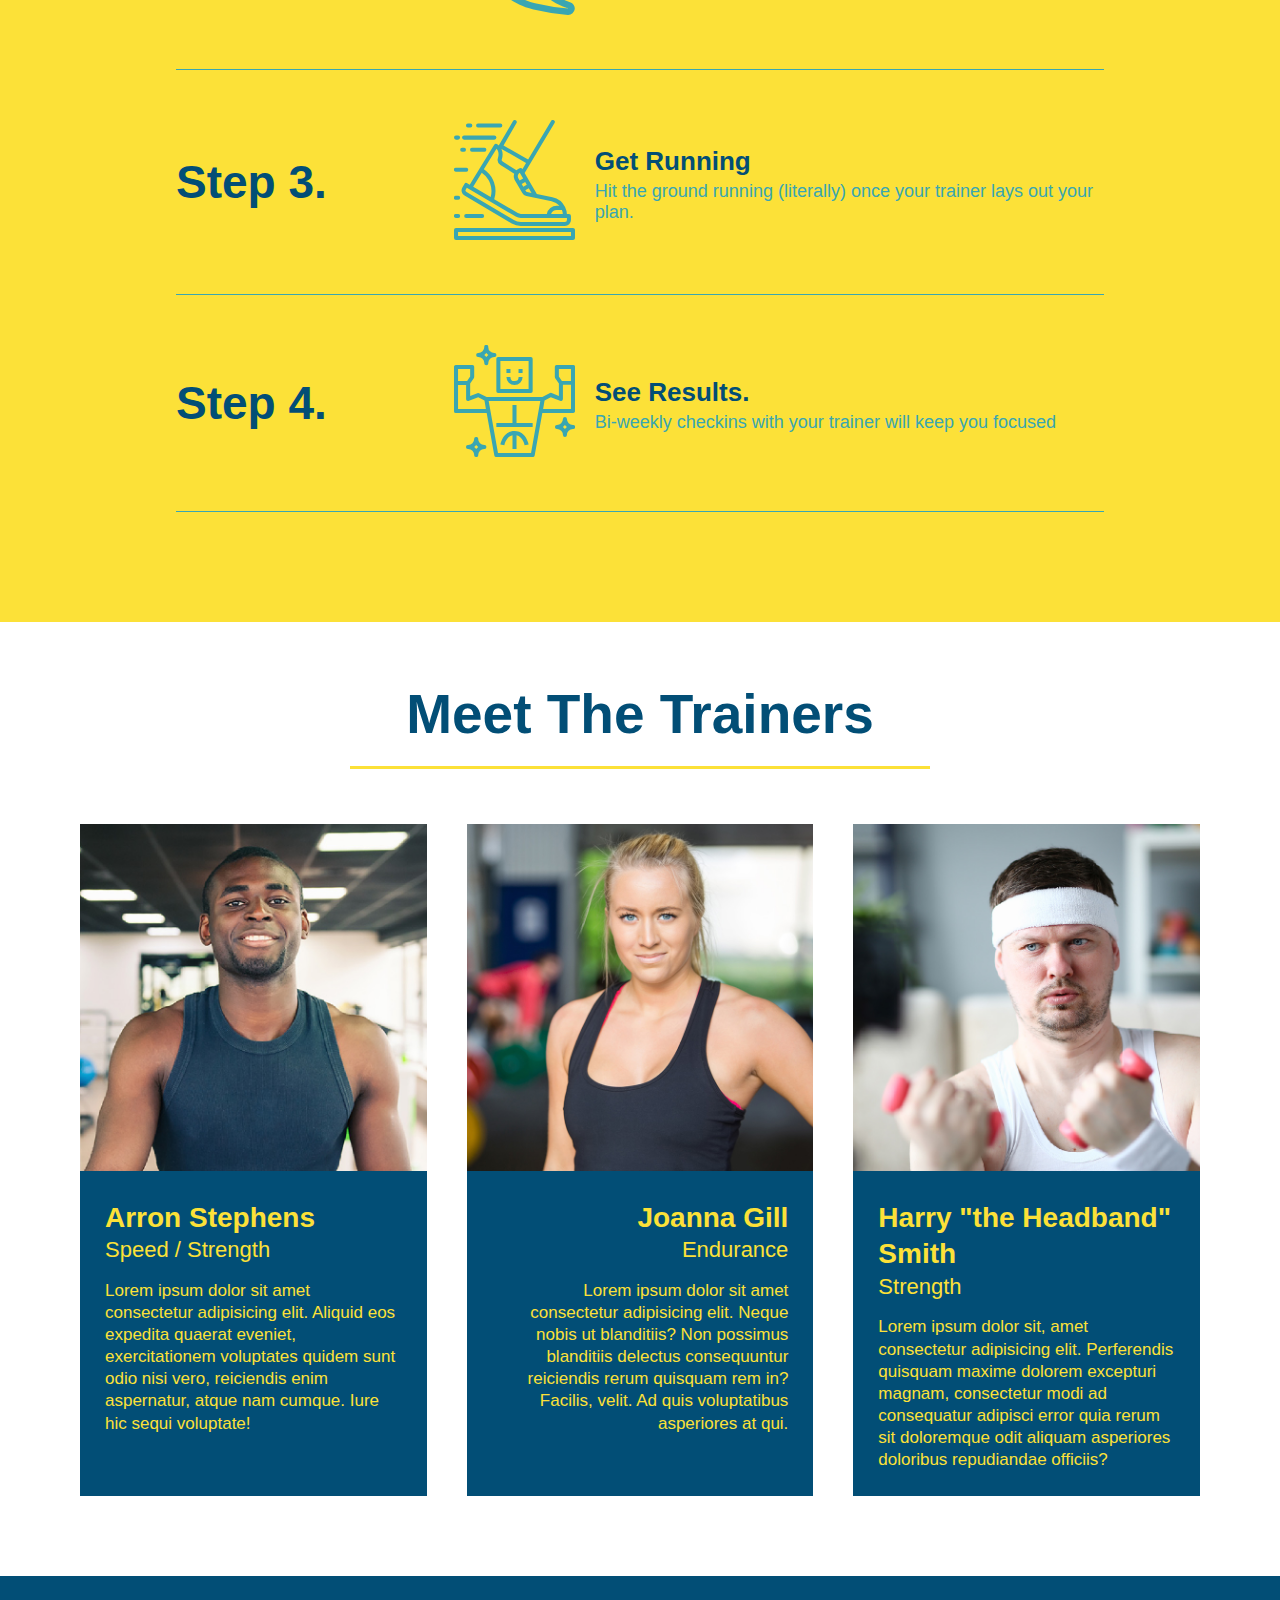
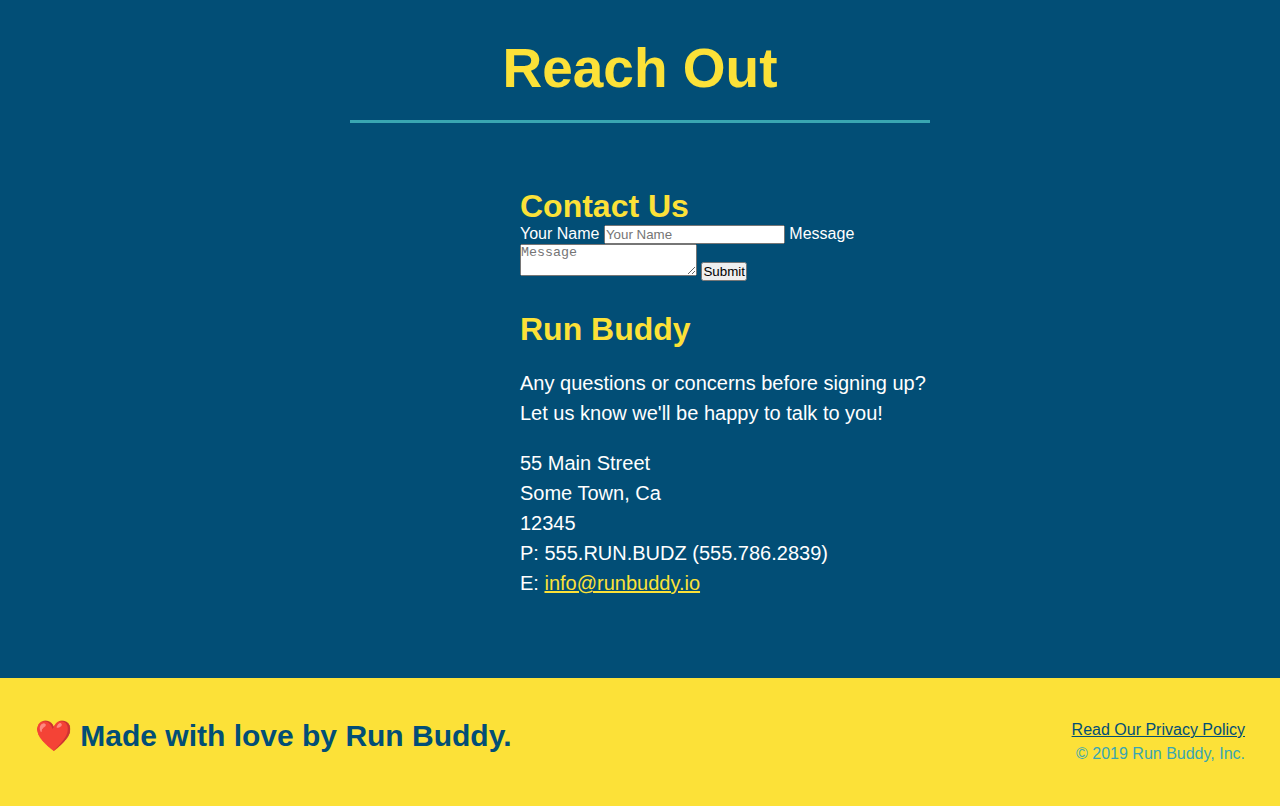
==== commit e4c040c6: "add flexbox to the trainers" ====
--- a/index.html
+++ b/index.html
@@ -169,61 +169,63 @@
     </section>
 
     <!-- 'meet the trainers' section -->
-    <section id="your-trainers" class="trainers">
+    <section id="your-trainers">
       <div class="flex-row">
         <h2 class="section-title primary-border">Meet The Trainers</h2>
       </div>
       <!-- first trainer bio -->
-      <article class="trainer">
-        <img
-          src="assets/images/trainer-1.jpg"
-          alt="Arron Stephens in his workout clothes, ready to pump iron"
-        />
-        <div class="trainer-bio text-left">
-          <h3>Arron Stephens</h3>
-          <h4>Speed / Strength</h4>
-          <p>
-            Lorem ipsum dolor sit amet consectetur adipisicing elit. Aliquid eos
-            expedita quaerat eveniet, exercitationem voluptates quidem sunt odio
-            nisi vero, reiciendis enim aspernatur, atque nam cumque. Iure hic
-            sequi voluptate!
-          </p>
-        </div>
-      </article>
-      <!-- second trainer bio -->
-      <article class="trainer">
-        <div class="trainer-bio text-right">
-          <h3>Joanna Gill</h3>
-          <h4>Endurance</h4>
-          <p>
-            Lorem ipsum dolor sit amet consectetur adipisicing elit. Neque nobis
-            ut blanditiis? Non possimus blanditiis delectus consequuntur
-            reiciendis rerum quisquam rem in? Facilis, velit. Ad quis
-            voluptatibus asperiores at qui.
-          </p>
-        </div>
-        <img
-          src="assets/images/trainer-2.jpg"
-          alt="Joanna Gill cooling off after a workout"
-        />
-      </article>
-      <!-- third trainer bio -->
-      <article class="trainer">
-        <img
-          src="assets/images/trainer-3.jpg"
-          alt="Harry Smith wearing a headband and lifting comically small pink weights"
-        />
-        <div class="trainer-bio text-left">
-          <h3>Harry "the Headband" Smith</h3>
-          <h4>Strength</h4>
-          <p>
-            Lorem ipsum dolor sit, amet consectetur adipisicing elit.
-            Perferendis quisquam maxime dolorem excepturi magnam, consectetur
-            modi ad consequatur adipisci error quia rerum sit doloremque odit
-            aliquam asperiores doloribus repudiandae officiis?
-          </p>
-        </div>
-      </article>
+      <div class="trainers">
+        <article class="trainer">
+          <img
+            src="assets/images/trainer-1.jpg"
+            alt="Arron Stephens in his workout clothes, ready to pump iron"
+          />
+          <div class="trainer-bio text-left">
+            <h3>Arron Stephens</h3>
+            <h4>Speed / Strength</h4>
+            <p>
+              Lorem ipsum dolor sit amet consectetur adipisicing elit. Aliquid
+              eos expedita quaerat eveniet, exercitationem voluptates quidem
+              sunt odio nisi vero, reiciendis enim aspernatur, atque nam cumque.
+              Iure hic sequi voluptate!
+            </p>
+          </div>
+        </article>
+        <!-- second trainer bio -->
+        <article class="trainer">
+          <img
+            src="assets/images/trainer-2.jpg"
+            alt="Joanna Gill cooling off after a workout"
+          />
+          <div class="trainer-bio text-right">
+            <h3>Joanna Gill</h3>
+            <h4>Endurance</h4>
+            <p>
+              Lorem ipsum dolor sit amet consectetur adipisicing elit. Neque
+              nobis ut blanditiis? Non possimus blanditiis delectus consequuntur
+              reiciendis rerum quisquam rem in? Facilis, velit. Ad quis
+              voluptatibus asperiores at qui.
+            </p>
+          </div>
+        </article>
+        <!-- third trainer bio -->
+        <article class="trainer">
+          <img
+            src="assets/images/trainer-3.jpg"
+            alt="Harry Smith wearing a headband and lifting comically small pink weights"
+          />
+          <div class="trainer-bio text-left">
+            <h3>Harry "the Headband" Smith</h3>
+            <h4>Strength</h4>
+            <p>
+              Lorem ipsum dolor sit, amet consectetur adipisicing elit.
+              Perferendis quisquam maxime dolorem excepturi magnam, consectetur
+              modi ad consequatur adipisci error quia rerum sit doloremque odit
+              aliquam asperiores doloribus repudiandae officiis?
+            </p>
+          </div>
+        </article>
+      </div>
     </section>
 
     <!-- 'reach out' section -->
--- a/assets/css/style.css
+++ b/assets/css/style.css
@@ -77,7 +77,7 @@
 
 /* SECTION UTILITY STYLES START */
 section {
-    padding: 60px;
+  padding: 60px;
 }
 
 .section-title {
@@ -176,7 +176,6 @@
   margin-bottom: 15px;
 }
 /* HERO STYLES END */
-
 
 /* WHAT WE DO STYLES START */
 .intro p {
@@ -244,39 +243,42 @@
 /* WHAT YOU DO STYLES END */
 
 /* YOUR TRAINERS STYLES START */
+.trainers {
+  width: 100%;
+  margin: 0 auto;
+  display: flex;
+  flex-wrap: wrap;
+  justify-content: space-around;
+}
+
 .trainer {
-  width: 900px;
-  margin: 0 auto 30px auto;
+  margin: 20px;
   background: #024e76;
   color: #fce138;
-  overflow: auto;
+  flex: 1;
 }
 
 .trainer img {
-  width: 35%;
-  float: left;
+  width: 100%;
 }
 
 .trainer-bio {
-  padding: 35px;
-  float: left;
-  width: 65%;
+  padding: 25px;
+  line-height: 1.3;
 }
 
 .trainer-bio h3 {
-  font-size: 32px;
-  margin-bottom: 8px;
+  font-size: 28px;
 }
 
 .trainer-bio h4 {
   font-weight: lighter;
-  font-size: 26px;
-  margin-bottom: 25px;
+  font-size: 22px;
+  margin-bottom: 15px;
 }
 
 .trainer-bio p {
   font-size: 17px;
-  line-height: 1.3;
 }
 /* YOUR TRAINERS STYLES END */
 
@@ -321,4 +323,4 @@
 .contact-info a {
   color: #fce138;
 }
-/* REACH OUT STYLES END */+/* REACH OUT STYLES END */
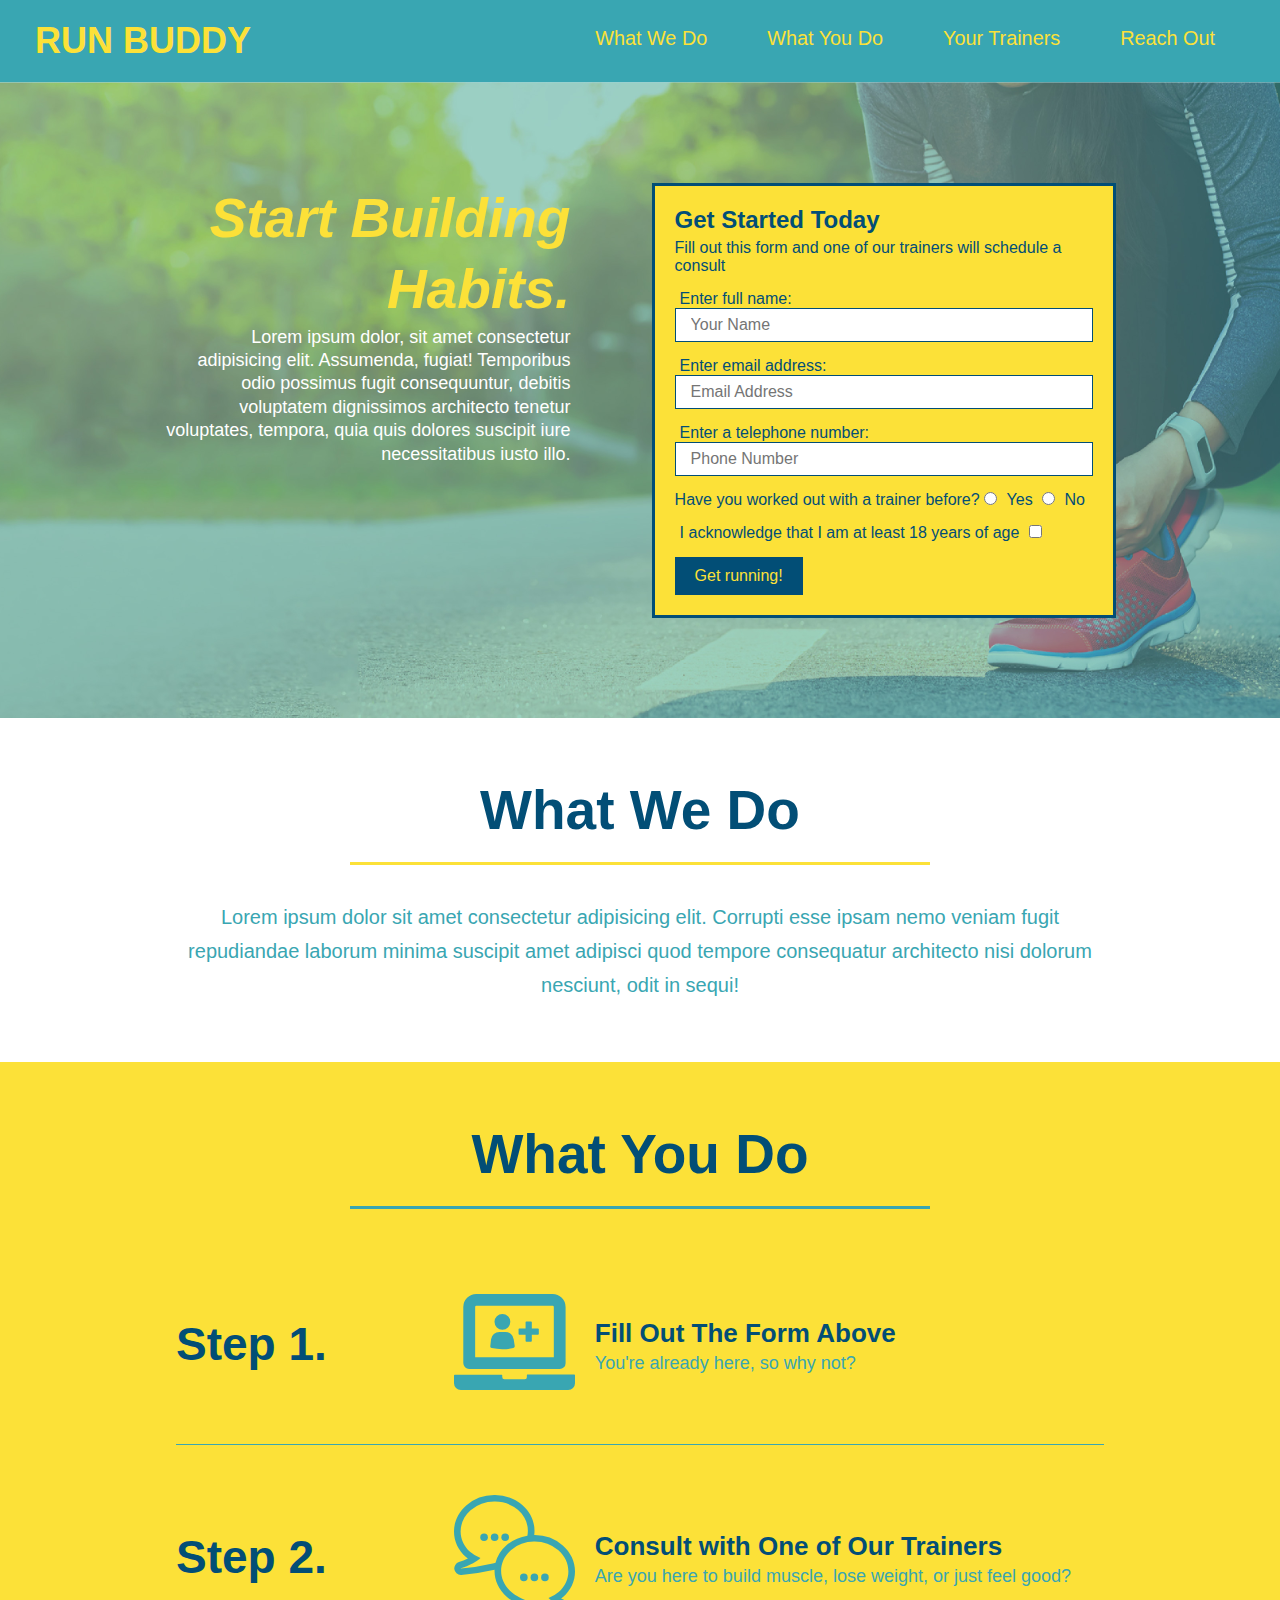
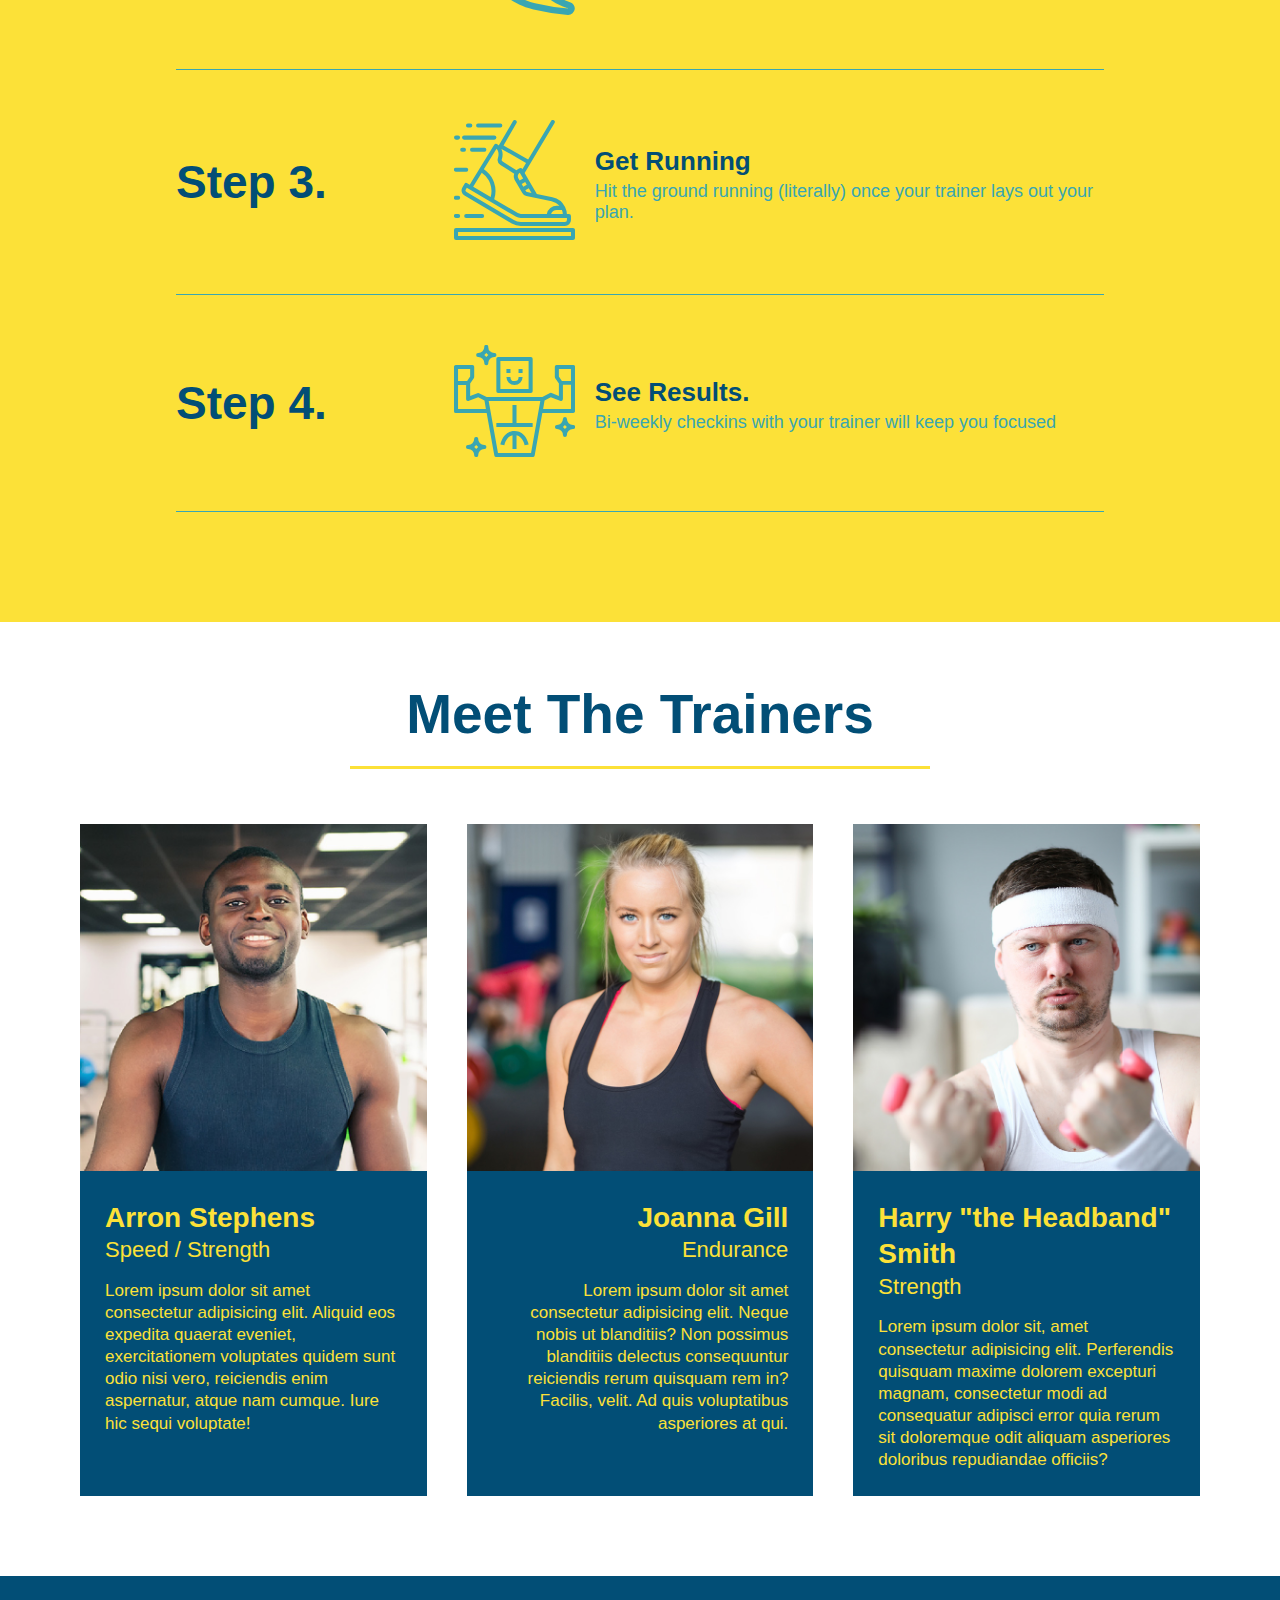
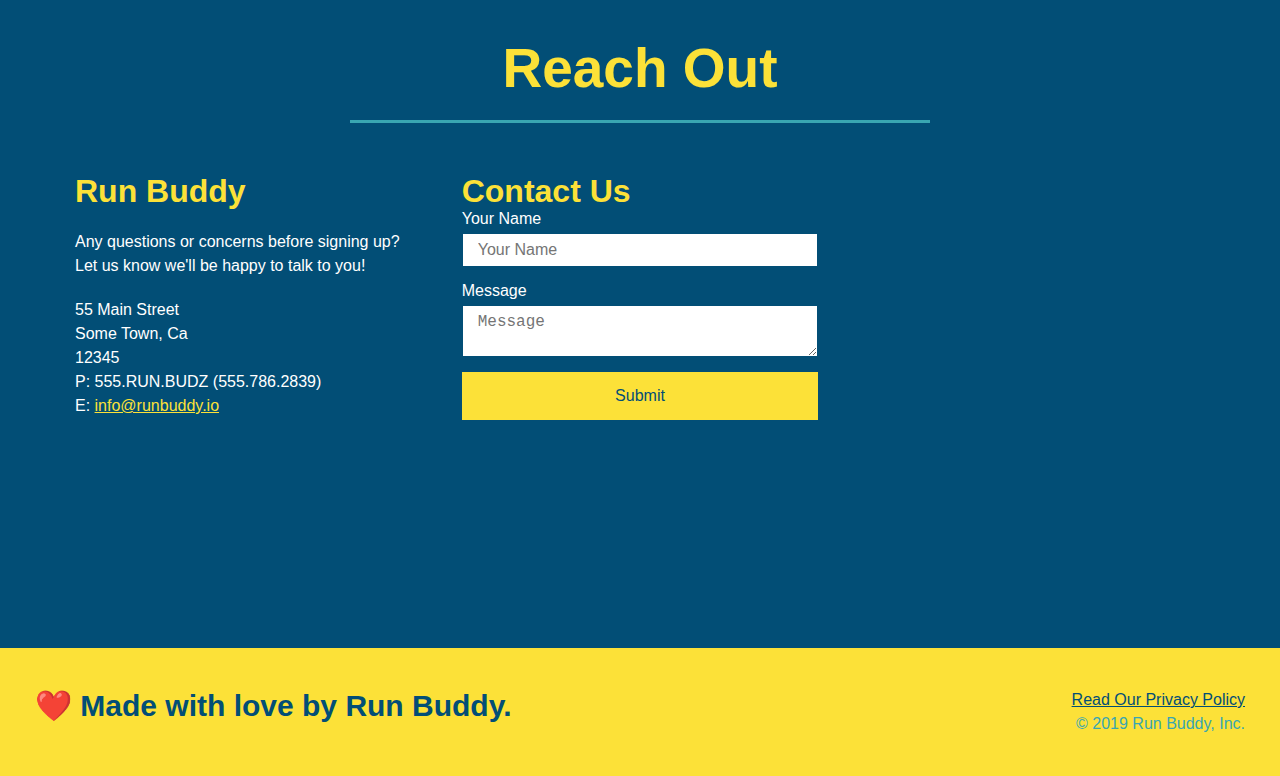
==== commit a3d4e56e: "add flexbox to contact" ====
--- a/index.html
+++ b/index.html
@@ -234,24 +234,6 @@
         <h2 class="section-title secondary-border">Reach Out</h2>
       </div>
       <div class="contact-info">
-        <iframe
-          src="https://www.google.com/maps/embed?pb=!1m18!1m12!1m3!1d12410.68404969108!2d-95.26455086713744!3d38.954343572988265!2m3!1f0!2f0!3f0!3m2!1i1024!2i768!4f13.1!3m3!1m2!1s0x87bf6f32f3a8d673%3A0x53714e21ab238228!2sUniversity%20of%20Kansas!5e0!3m2!1sen!2sus!4v1631415348283!5m2!1sen!2sus"
-          style="border: 0"
-          allowfullscreen=""
-          loading="lazy"
-        ></iframe>
-        <div class="contact-form">
-          <h3>Contact Us</h3>
-          <form>
-            <label for="contact-name">Your Name</label>
-            <input type="text" id="contact-name" placeholder="Your Name" />
-
-            <label for="contact-message">Message</label>
-            <textarea id="contact-message" placeholder="Message"></textarea>
-
-            <button type="submit">Submit</button>
-          </form>
-        </div>
         <div>
           <h3>Run Buddy</h3>
           <p>
@@ -267,6 +249,24 @@
             E: <a href="mailto:info@runbuddy.io">info@runbuddy.io </a>
           </address>
         </div>
+        <div class="contact-form">
+          <h3>Contact Us</h3>
+          <form>
+            <label for="contact-name">Your Name</label>
+            <input type="text" id="contact-name" placeholder="Your Name" />
+
+            <label for="contact-message">Message</label>
+            <textarea id="contact-message" placeholder="Message"></textarea>
+
+            <button type="submit">Submit</button>
+          </form>
+        </div>
+        <iframe
+          src="https://www.google.com/maps/embed?pb=!1m18!1m12!1m3!1d12410.68404969108!2d-95.26455086713744!3d38.954343572988265!2m3!1f0!2f0!3f0!3m2!1i1024!2i768!4f13.1!3m3!1m2!1s0x87bf6f32f3a8d673%3A0x53714e21ab238228!2sUniversity%20of%20Kansas!5e0!3m2!1sen!2sus!4v1631415348283!5m2!1sen!2sus"
+          style="border: 0"
+          allowfullscreen=""
+          loading="lazy"
+        ></iframe>
       </div>
     </section>
 
--- a/assets/css/style.css
+++ b/assets/css/style.css
@@ -292,18 +292,23 @@
   color: #fce138;
 }
 
+.contact-info {
+  display: flex;
+  justify-content: space-between;
+  flex-wrap: wrap;
+}
+
+.contact-info > * {
+  flex: 1;
+  margin: 15px;
+}
+
 .contact-info iframe {
-  width: 400px;
   height: 400px;
   float: left;
 }
 
 .contact-info div {
-  width: 410px;
-  display: inline-block;
-  vertical-align: top;
-  text-align: left;
-  margin: 30px 0 0 60px;
   color: white;
 }
 
@@ -316,11 +321,32 @@
 address {
   margin: 20px 0;
   line-height: 1.5;
-  font-size: 20px;
+  font-size: 16px;
   font-style: normal;
 }
 
 .contact-info a {
   color: #fce138;
 }
+
+.contact-form input, textarea {
+  border: 1px solid #024e76;
+  display: block;
+  padding: 7px 15px;
+  font-size: 16px;
+  color: #024e76;
+  width: 100%;
+  margin-bottom: 15px;
+  margin-top: 5px;
+}
+
+.contact-form button {
+  width: 100%;
+  border: none;
+  background: #fce138;
+  color: #024e76;
+  text-align: center;
+  padding: 15px 0;
+  font-size: 16px;
+}
 /* REACH OUT STYLES END */
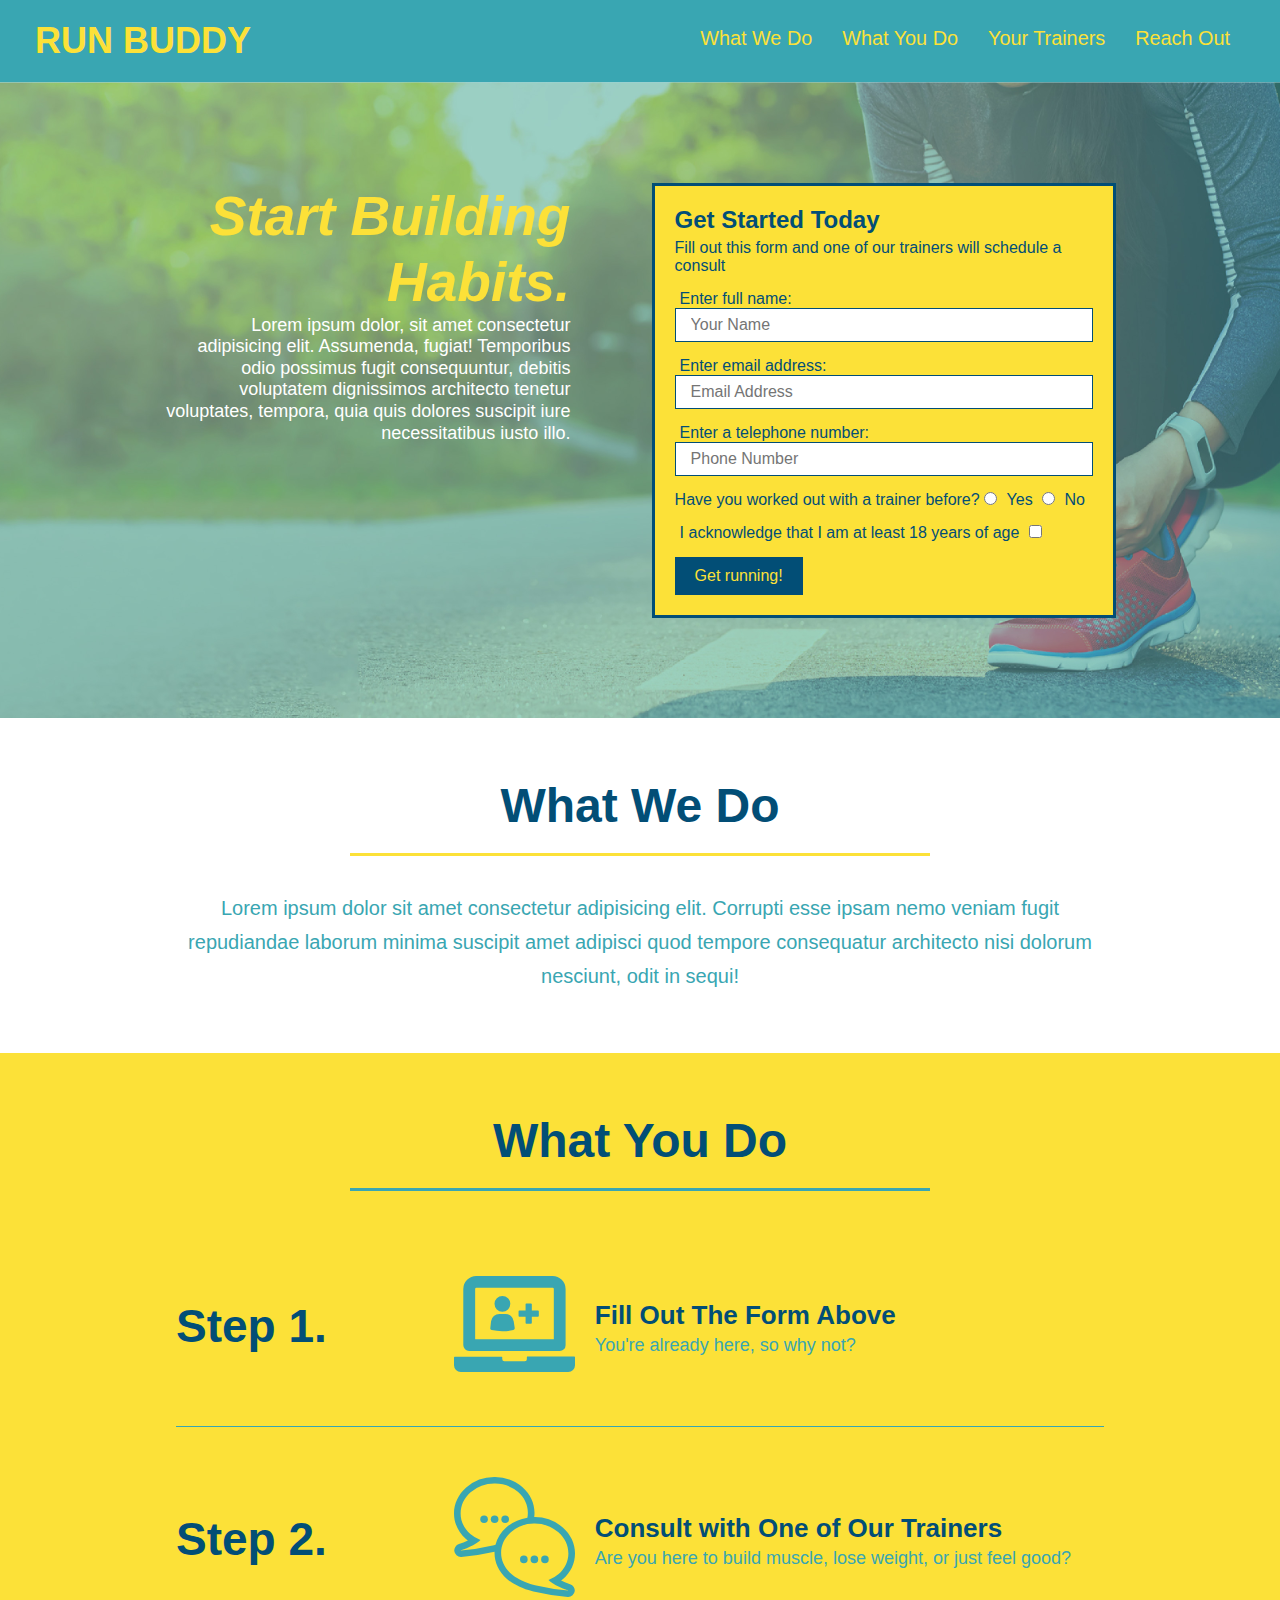
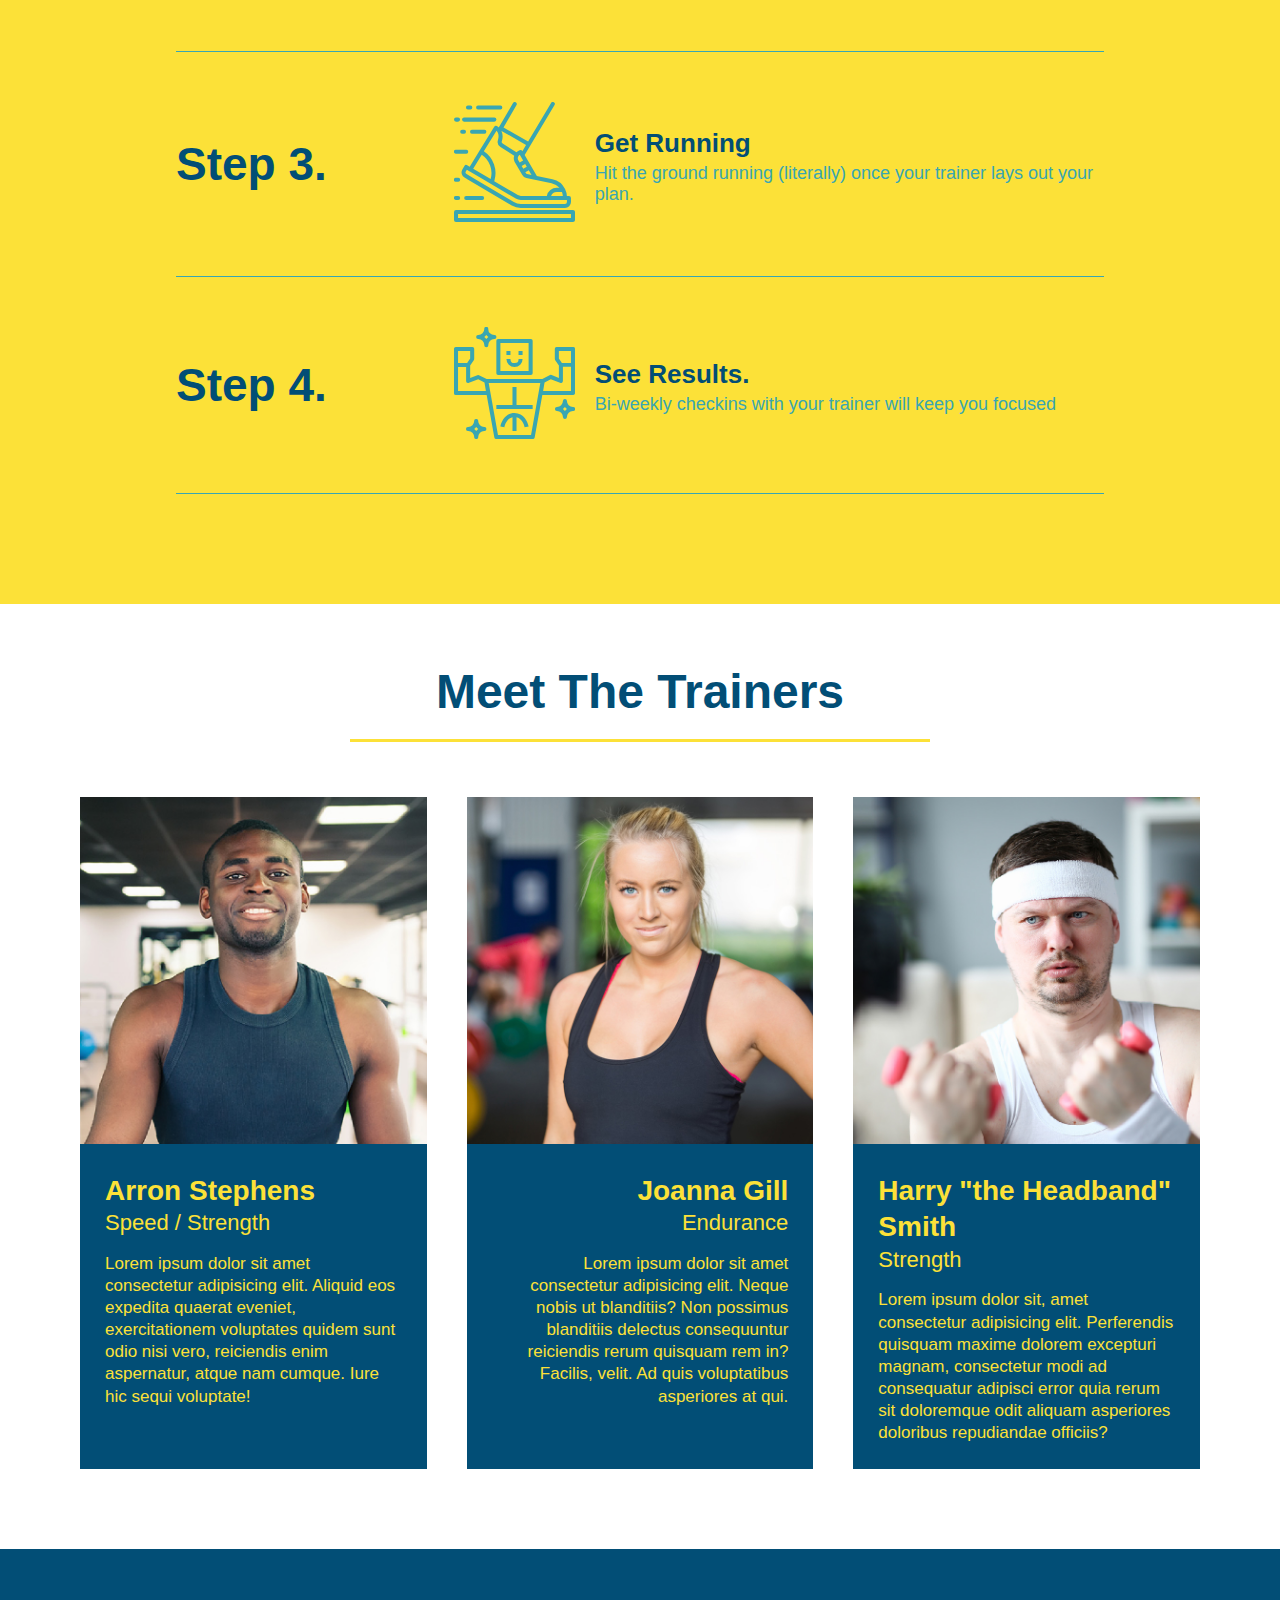
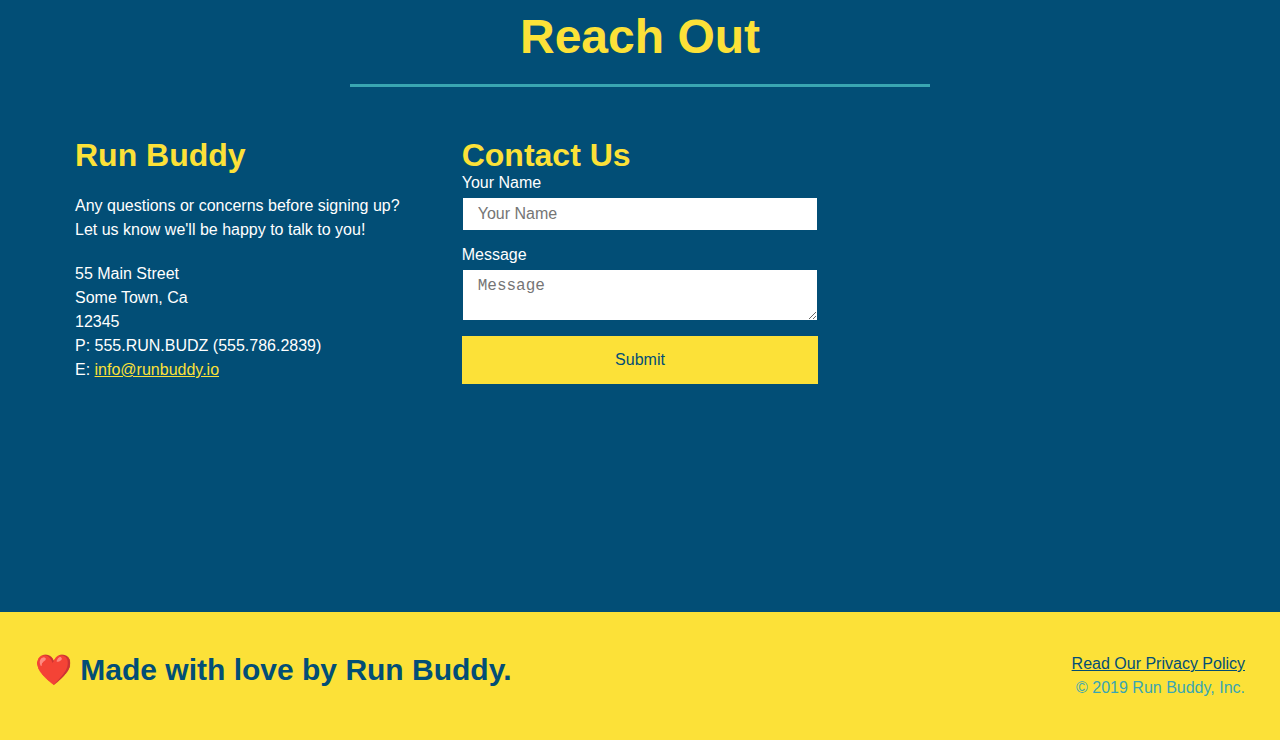
==== commit f7d6b291: "setup css for media queries" ====
--- a/index.html
+++ b/index.html
@@ -2,6 +2,7 @@
 <html lang="en">
   <head>
     <meta charset="UTF-8" />
+    <meta name="viewport" content="width=device-width, initial-scale=1.0" />
     <title>Run Buddy</title>
     <link rel="stylesheet" href="./assets/css/style.css" />
   </head>
--- a/assets/css/style.css
+++ b/assets/css/style.css
@@ -44,7 +44,7 @@
 }
 
 header nav ul li a {
-  margin: 0 30px;
+  padding: 10px 15px;
   font-weight: lighter;
   font-size: 1.55vw;
 }
@@ -81,7 +81,7 @@
 }
 
 .section-title {
-  font-size: 55px;
+  font-size: 48px;
   color: #024e76;
   border-bottom: 3px solid;
   padding-bottom: 20px;
@@ -119,6 +119,7 @@
   display: flex;
   justify-content: center;
   flex-wrap: wrap;
+  align-items: flex-start;
 }
 
 .hero-cta {
@@ -127,7 +128,7 @@
   margin: 3.5%;
   color: #fff;
   font-size: 18px;
-  line-height: 1.3;
+  line-height: 1.2;
 }
 
 .hero-cta h2 {
@@ -350,3 +351,16 @@
   font-size: 16px;
 }
 /* REACH OUT STYLES END */
+
+/* MEDIA QUERY FOR SMALLER DESKTOP SCREENS AND SMALLER */
+@media screen and (max-width: 980px) {
+  
+}
+
+/* MEDIA QUERY FOR TABLETS AND SMALLER */
+@media screen and (max-width: 768px) {
+}
+
+/* MEDIA QUERY FOR MOBILE PHONES AND SMALLER */
+@media screen and (max-width: 575px){
+}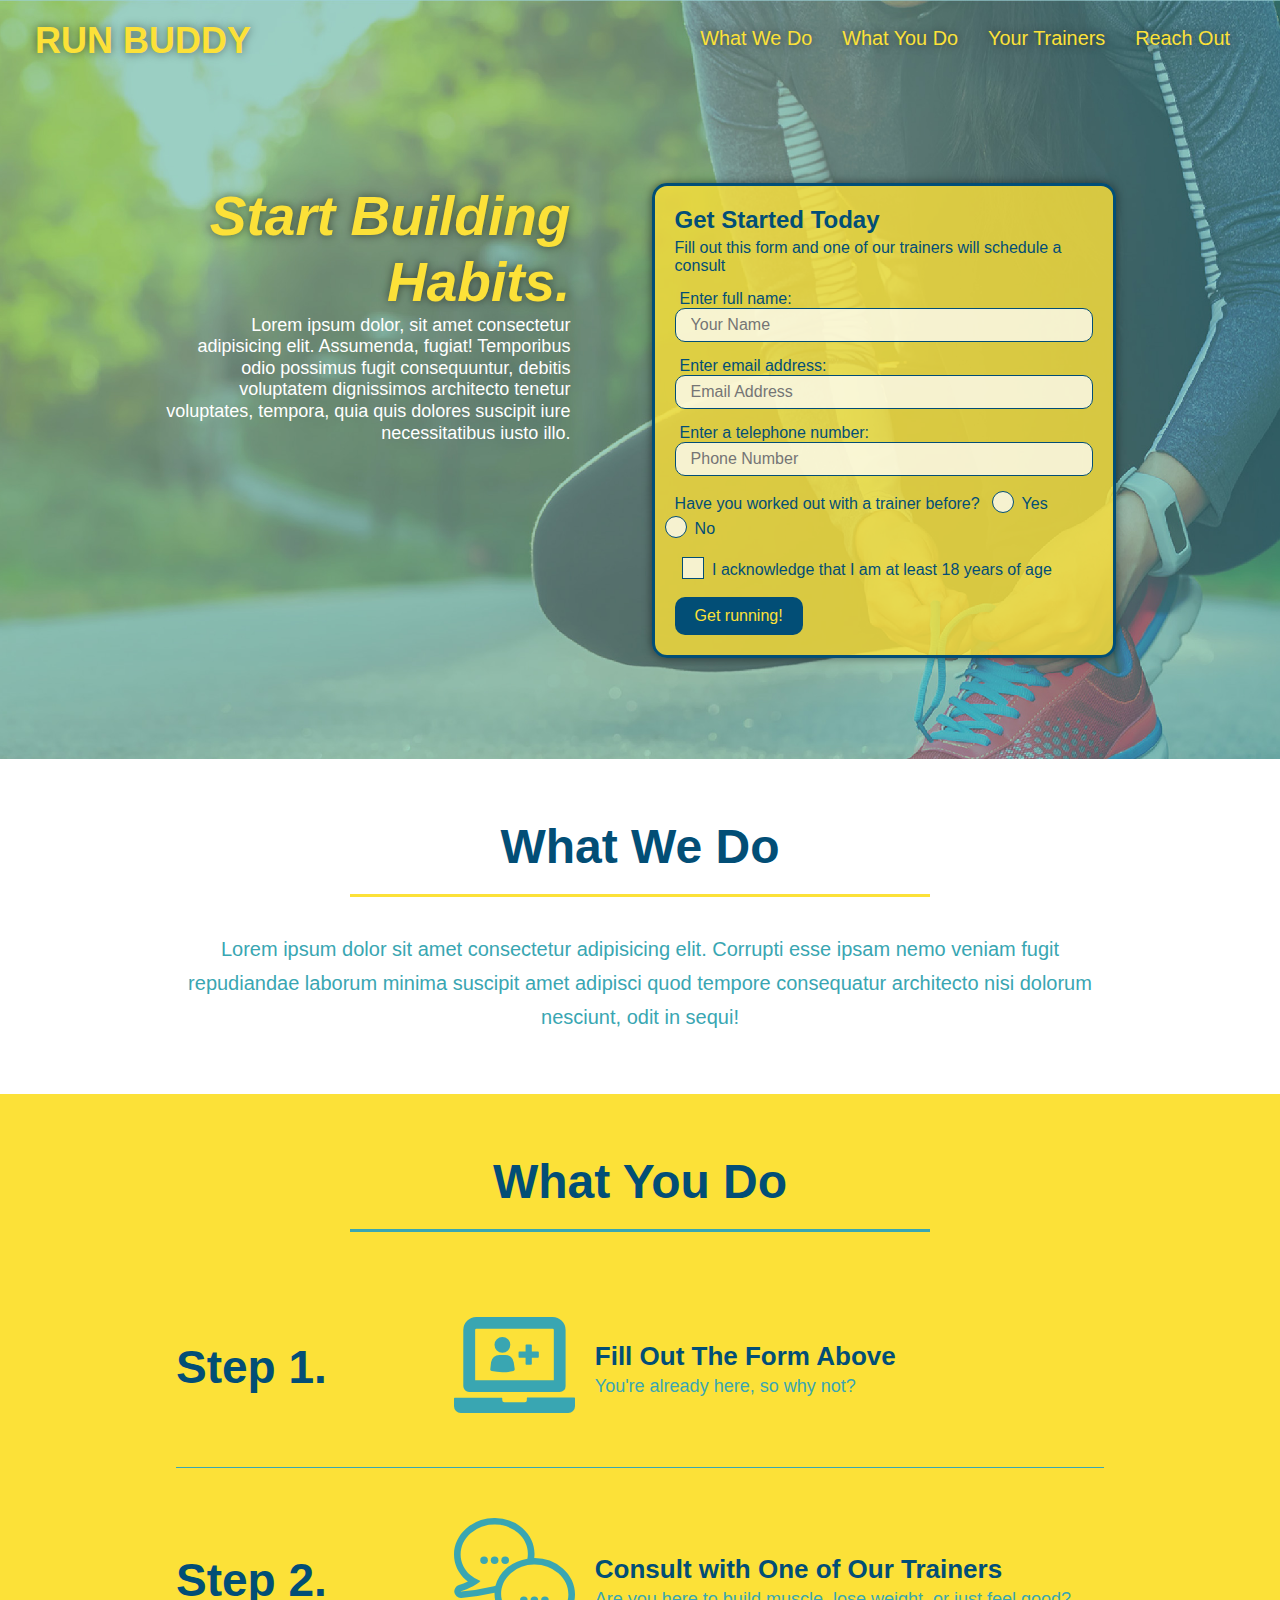
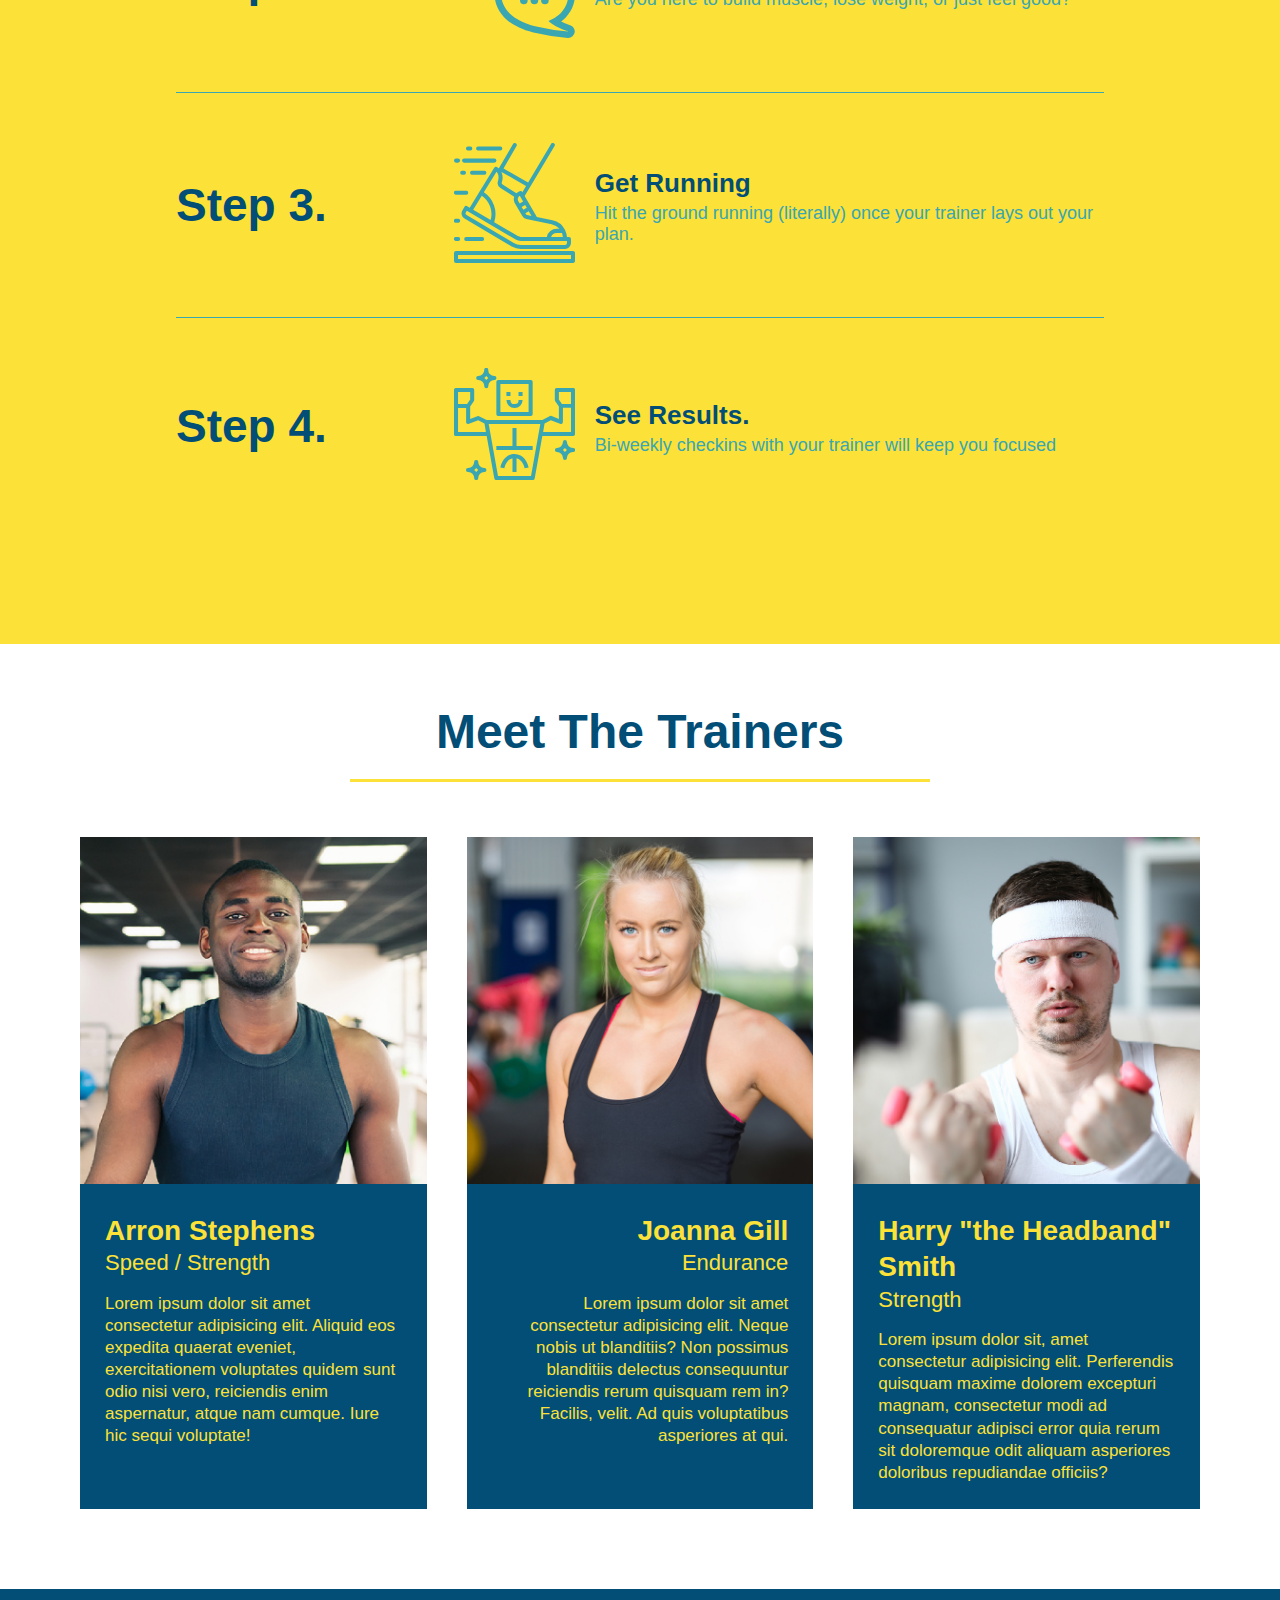
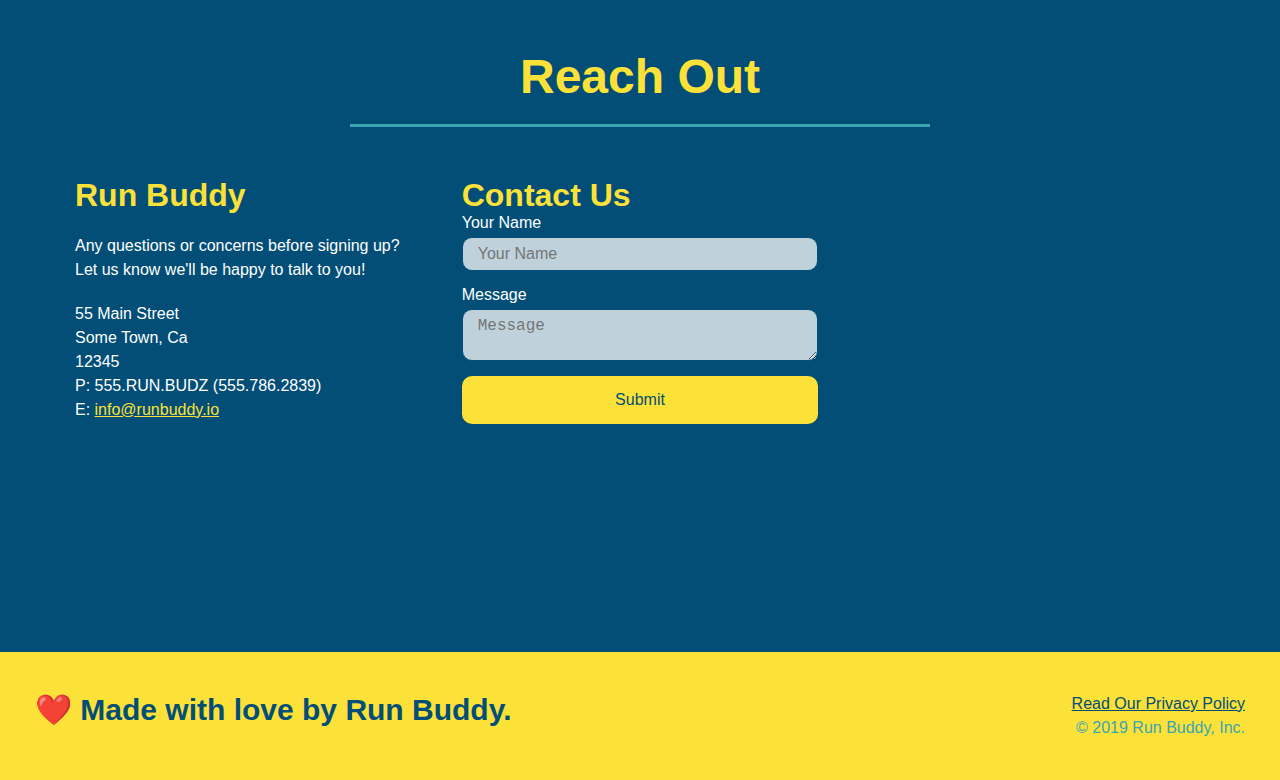
==== commit d94a33f7: "final css touches" ====
--- a/index.html
+++ b/index.html
@@ -77,16 +77,22 @@
           />
           <p>
             Have you worked out with a trainer before?
-            <input type="radio" name="trainer-confirm" id="trainer-yes" />
-            <label for="trainer-yes">Yes</label>
-            <input type="radio" name="trainer-confirm" id="trainer-no" />
-            <label for="trainer-no">No</label>
+            <span class="radio-wrapper">
+              <input type="radio" name="trainer-confirm" id="trainer-yes" />
+              <label for="trainer-yes">Yes</label>
+            </span>
+            <span class="radio-wrapper">
+              <input type="radio" name="trainer-confirm" id="trainer-no" />
+              <label for="trainer-no">No</label>
+            </span>
           </p>
           <p>
-            <label for="checkbox">
-              I acknowledge that I am at least 18 years of age
-            </label>
-            <input type="checkbox" name="age-confirm" id="checkbox" />
+            <span class="checkbox-wrapper">
+              <input type="checkbox" name="age-confirm" id="checkbox" />
+              <label for="checkbox">
+                I acknowledge that I am at least 18 years of age
+              </label>
+            </span>
           </p>
           <button type="submit">Get running!</button>
         </form>
--- a/assets/css/style.css
+++ b/assets/css/style.css
@@ -1,3 +1,9 @@
+:root {
+  --primary-color: #fce138;
+  --secondary-color: #024e76;
+  --tertiary-color: #39a6b2;
+}
+
 * {
   margin: 0;
   padding: 0;
@@ -6,29 +12,39 @@
 
 /* apply styles to <body> */
 body {
-  color: #39a6b2;
+  color: var(--tertiary-color);
   font-family: Helvetica, Arial, sans-serif;
 }
 
 /* apply styles to <header> */
 header {
   padding: 20px 35px;
-  background-color: #39a6b2;
+  background-color: var(--tertiary-color);
   display: flex;
   justify-content: space-between;
   flex-wrap: wrap;
+  position: -webkit-sticky;
+  position: sticky;
+  top: 0;
+  background-image: url("../images/hero-bg.jpg");
+  background-size: cover;
+  background-position: center;
+  background-attachment: fixed;
+  background-position: 80%;
+  z-index: 9999;
 }
 
 header h1 {
   font-weight: bold;
   font-size: 36px;
-  color: #fce138;
+  color: var(--primary-color);
   margin: 0;
+  text-shadow: 0 0 10px rgba(0, 0, 0, 0.5);
 }
 
 header a {
   text-decoration: none;
-  color: #fce138;
+  color: var(--primary-color);
 }
 
 header nav {
@@ -47,11 +63,19 @@
   padding: 10px 15px;
   font-weight: lighter;
   font-size: 1.55vw;
+  text-shadow: 0 0 10px rgba(0, 0, 0, 0.5);
+}
+
+header nav ul li a:hover {
+  background: var(--primary-color);
+  color: var(--secondary-color);
+  border-radius: 15px;
+  text-shadow: none;
 }
 
 /* FOOTER STYLES START */
 footer {
-  background: #fce138;
+  background: var(--primary-color);
   width: 100%;
   padding: 40px 35px;
   display: flex;
@@ -60,7 +84,7 @@
 }
 
 footer h2 {
-  color: #024e76;
+  color: var(--secondary-color);
   font-size: 30px;
   margin: 0;
 }
@@ -71,7 +95,7 @@
 }
 
 footer a {
-  color: #024e76;
+  color: var(--secondary-color);
 }
 /* FOOTER STYLES END */
 
@@ -82,7 +106,7 @@
 
 .section-title {
   font-size: 48px;
-  color: #024e76;
+  color: var(--secondary-color);
   border-bottom: 3px solid;
   padding-bottom: 20px;
   text-align: center;
@@ -91,11 +115,11 @@
 }
 
 .primary-border {
-  border-color: #fce138;
+  border-color: var(--primary-color);
 }
 
 .secondary-border {
-  border-color: #39a6b2;
+  border-color: var(--tertiary-color);
 }
 
 .text-left {
@@ -120,6 +144,8 @@
   justify-content: center;
   flex-wrap: wrap;
   align-items: flex-start;
+  background-attachment: fixed;
+  background-position: 80%;
 }
 
 .hero-cta {
@@ -134,16 +160,19 @@
 .hero-cta h2 {
   font-style: italic;
   font-size: 55px;
-  color: #fce138;
+  color: var(--primary-color);
+  text-shadow: 0 0 10px rgba(0, 0, 0, 0.5);
 }
 
 .hero-form {
-  background-color: #fce138;
+  background-color: rgba(252, 225, 56, 0.8);
   padding: 20px;
   width: 40%;
-  color: #024e76;
-  border: solid 3px #024e76;
+  color: var(--secondary-color);
+  border: solid 3px var(--secondary-color);
   margin: 3.5%;
+  box-shadow: 0 0 10px rgba(0, 0, 0, 0.5);
+  border-radius: 15px;
 }
 
 .hero-form h3 {
@@ -162,26 +191,105 @@
 .hero-form button {
   padding: 10px 20px;
   font-size: 16px;
-  color: #fce138;
+  color: var(--primary-color);
   border: none;
-  background-color: #024e76;
+  background-color: var(--secondary-color);
+  border-radius: 10px;
+}
+
+.hero-form button:hover {
+  background-color: var(--tertiary-color);
 }
 
 .form-input {
-  border: 1px solid #024e76;
+  border: 1px solid var(--secondary-color);
   display: block;
   padding: 7px 15px;
   font-size: 16px;
-  color: #024e76;
+  color: var(--secondary-color);
   width: 100%;
   margin-bottom: 15px;
+  border-radius: 10px;
+  background-color: rgba(255, 255, 255, 0.75);
+}
+
+.form-input:focus {
+  background-color: rgba(255, 255, 255, 1);
+  outline: none;
+}
+
+.checkbox-wrapper input,
+.radio-wrapper input {
+  opacity: 0;
+}
+
+.checkbox-wrapper label,
+.radio-wrapper label {
+  position: relative;
+  left: 10px;
+  margin: 10px;
+  line-height: 1.6;
+}
+
+.checkbox-wrapper label::before,
+.radio-wrapper label::before {
+  content: "";
+  height: 20px;
+  width: 20px;
+  background: rgba(255, 255, 255, 0.75);
+  border: 1px solid var(--secondary-color);
+  position: absolute;
+  top: -4px;
+  left: -30px;
+}
+
+.radio-wrapper label::before {
+  border-radius: 50%;
+}
+
+.radio-wrapper label::after {
+  content: "";
+  width: 20px;
+  height: 20px;
+  border-radius: 50%;
+  background: var(--secondary-color);
+  position: absolute;
+  left: -29px;
+  top: -3px;
+  background-image: radial-gradient(
+    circle,
+    var(--tertiary-color),
+    var(--secondary-color)
+  );
+}
+
+.checkbox-wrapper label::after {
+  content: "";
+  height: 6px;
+  width: 14px;
+  border-left: 2px solid var(--secondary-color);
+  border-bottom: 2px solid var(--secondary-color);
+  position: absolute;
+  left: -26px;
+  top: 1px;
+  transform: rotate(-58deg);
+}
+
+.checkbox-wrapper input + label::after,
+.radio-wrapper input + label::after {
+  content: none;
+}
+
+.checkbox-wrapper input:checked + label::after,
+.radio-wrapper input:checked + label::after {
+  content: "";
 }
 /* HERO STYLES END */
 
 /* WHAT WE DO STYLES START */
 .intro p {
   line-height: 1.7;
-  color: #39a6b2;
+  color: var(--tertiary-color);
   width: 80%;
   font-size: 20px;
   margin: 0 auto;
@@ -191,22 +299,26 @@
 
 /* WHAT YOU DO STYLES START */
 .steps {
-  background: #fce138;
+  background: var(--primary-color);
 }
 
 .step {
   margin: 50px auto;
   padding-bottom: 50px;
   width: 80%;
-  border-bottom: 1px solid #39a6b2;
+  border-bottom: 1px solid var(--tertiary-color);
   display: flex;
   flex-wrap: wrap;
   align-items: center;
   justify-content: space-between;
 }
 
+.step:last-child {
+  border-bottom: none;
+}
+
 .step h3 {
-  color: #024e76;
+  color: var(--secondary-color);
   font-size: 46px;
   flex: 1 30%;
 }
@@ -234,11 +346,11 @@
 .step-text h4 {
   font-size: 26px;
   line-height: 1.5;
-  color: #024e76;
+  color: var(--secondary-color);
 }
 
 .step-text p {
-  color: #39a6b2;
+  color: var(--tertiary-color);
   font-size: 18px;
 }
 /* WHAT YOU DO STYLES END */
@@ -254,8 +366,8 @@
 
 .trainer {
   margin: 20px;
-  background: #024e76;
-  color: #fce138;
+  background: var(--secondary-color);
+  color: var(--primary-color);
   flex: 1;
 }
 
@@ -285,12 +397,12 @@
 
 /* REACH OUT STYLES START */
 .contact {
-  background: #024e76;
+  background: var(--secondary-color);
   overflow: auto;
 }
 
 .contact h2 {
-  color: #fce138;
+  color: var(--primary-color);
 }
 
 .contact-info {
@@ -314,12 +426,12 @@
 }
 
 .contact-info h3 {
-  color: #fce138;
+  color: var(--primary-color);
   font-size: 32px;
 }
 
 .contact-info p,
-address {
+.contact-info address {
   margin: 20px 0;
   line-height: 1.5;
   font-size: 16px;
@@ -327,40 +439,153 @@
 }
 
 .contact-info a {
-  color: #fce138;
-}
-
-.contact-form input, textarea {
-  border: 1px solid #024e76;
+  color: var(--primary-color);
+}
+
+.contact-form input,
+.contact-form textarea {
+  border: 1px solid var(--secondary-color);
   display: block;
   padding: 7px 15px;
   font-size: 16px;
-  color: #024e76;
+  color: var(--secondary-color);
   width: 100%;
   margin-bottom: 15px;
   margin-top: 5px;
+  border-radius: 10px;
+  background-color: rgba(255, 255, 255, 0.75);
+}
+
+.contact-form input:focus,
+.contact-form textarea:focus {
+  background-color: rgba(255, 255, 255, 1);
+  outline: none;
 }
 
 .contact-form button {
   width: 100%;
   border: none;
-  background: #fce138;
-  color: #024e76;
+  background: var(--primary-color);
+  color: var(--secondary-color);
   text-align: center;
   padding: 15px 0;
   font-size: 16px;
+  border-radius: 10px;
+}
+
+.contact-form button:hover {
+  color: var(--primary-color);
+  background: var(--tertiary-color);
 }
 /* REACH OUT STYLES END */
 
 /* MEDIA QUERY FOR SMALLER DESKTOP SCREENS AND SMALLER */
 @media screen and (max-width: 980px) {
-  
+  header {
+    padding-bottom: 0;
+    justify-content: center;
+    position: relative;
+  }
+
+  header h1 {
+    width: 100%;
+    text-align: center;
+  }
+
+  header nav ul {
+    margin-top: 20px;
+    width: 100%;
+    justify-content: center;
+  }
+
+  header nav ul li a {
+    font-size: 20px;
+  }
+
+  footer h2,
+  footer div {
+    text-align: center;
+    width: 100%;
+  }
+
+  .hero-cta,
+  .hero-form {
+    width: 100%;
+  }
+
+  .hero-cta {
+    text-align: center;
+  }
+
+  .section-title {
+    width: 80%;
+  }
+
+  .trainer {
+    flex: 0 70%;
+  }
+
+  .contact-info iframe {
+    flex: 1 100%;
+  }
 }
 
 /* MEDIA QUERY FOR TABLETS AND SMALLER */
 @media screen and (max-width: 768px) {
+  section {
+    padding: 30px 15px;
+  }
+
+  .step h3 {
+    flex: 1 100%;
+    text-align: center;
+  }
+
+  .step-info {
+    flex: 2 100%;
+    text-align: center;
+    justify-content: center;
+  }
+
+  .step-img {
+    flex: 0 32%;
+    margin-right: 0;
+    margin-top: 15px;
+    margin-bottom: 15px;
+  }
+
+  .step-text {
+    flex: 100%;
+  }
 }
 
 /* MEDIA QUERY FOR MOBILE PHONES AND SMALLER */
-@media screen and (max-width: 575px){
-}+@media screen and (max-width: 575px) {
+  .hero-form button {
+    width: 100%;
+  }
+
+  .section-title {
+    width: 95%;
+  }
+
+  .intro p {
+    width: 100%;
+  }
+
+  .trainer {
+    flex: 0 100%;
+  }
+
+  .contact-info {
+    text-align: center;
+  }
+
+  .contact-info > * {
+    flex: 0 100%;
+  }
+
+  .contact-form {
+    order: 3;
+  }
+}
